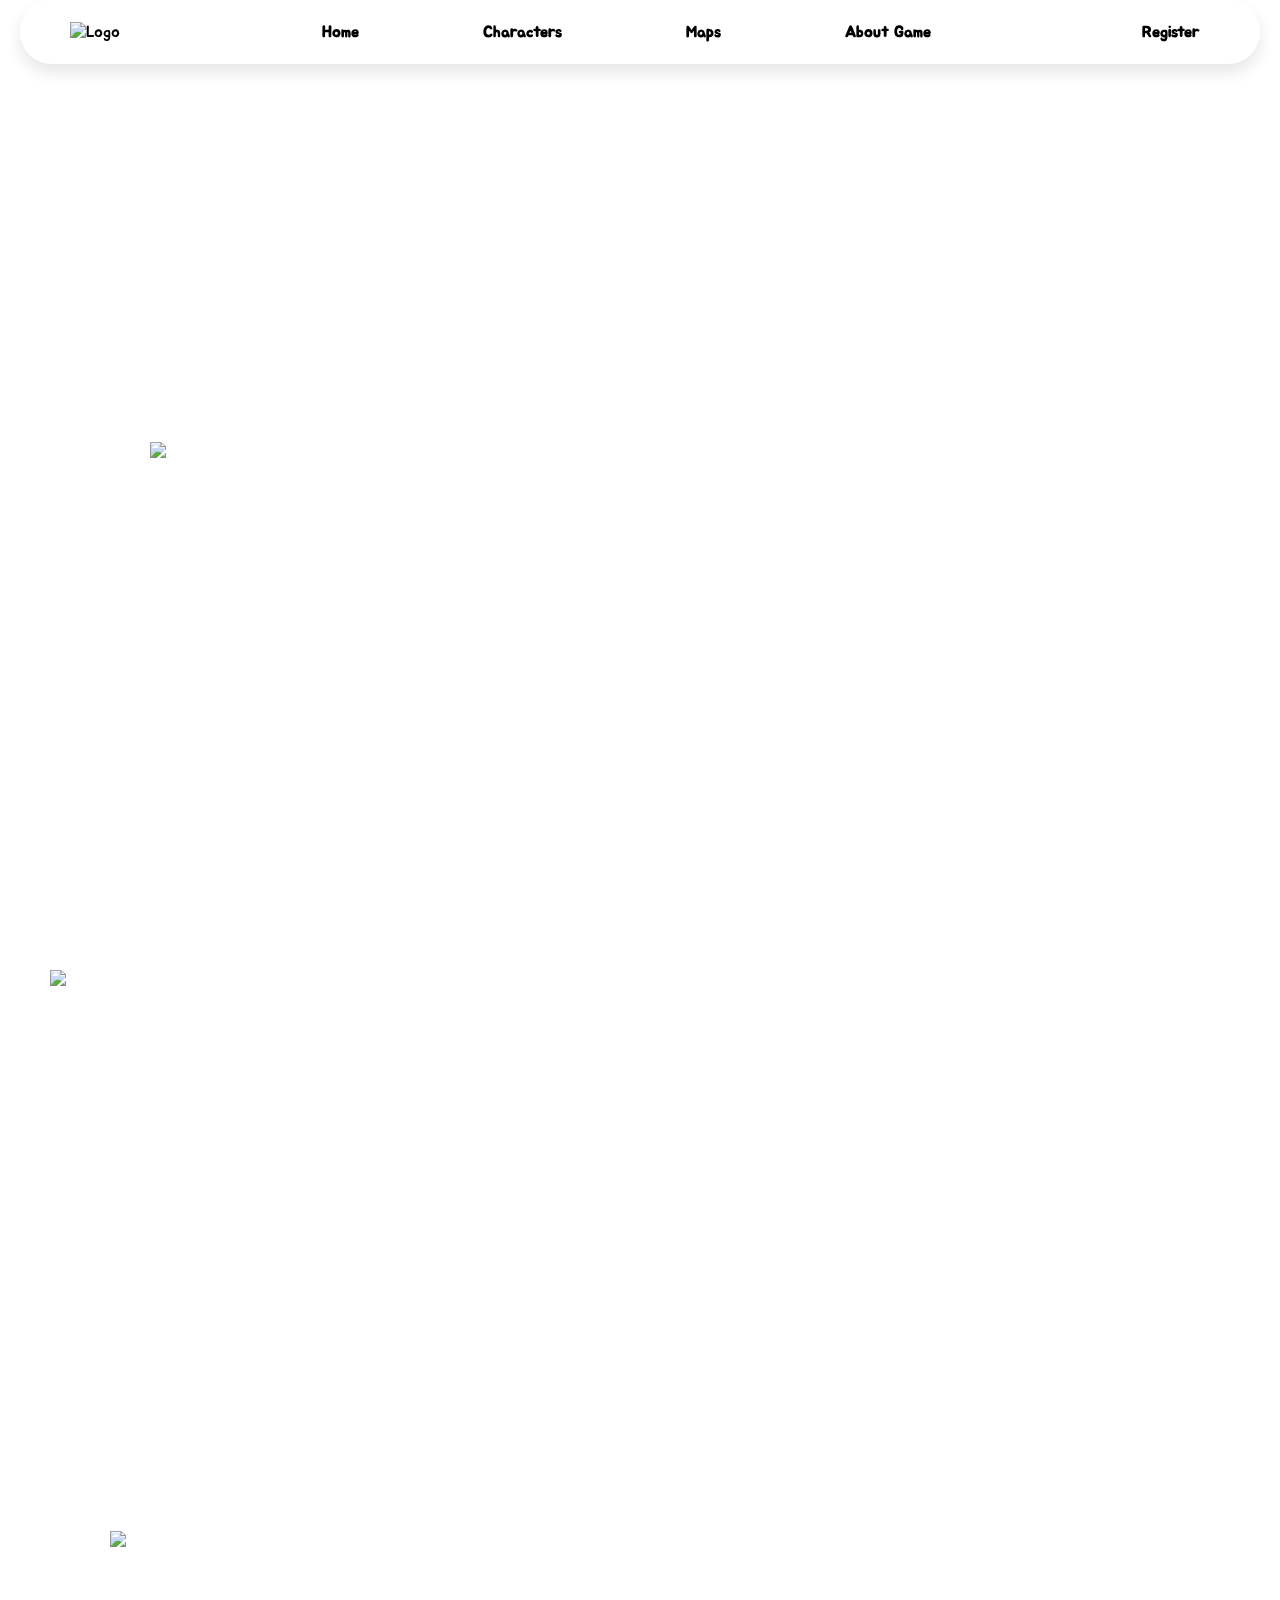
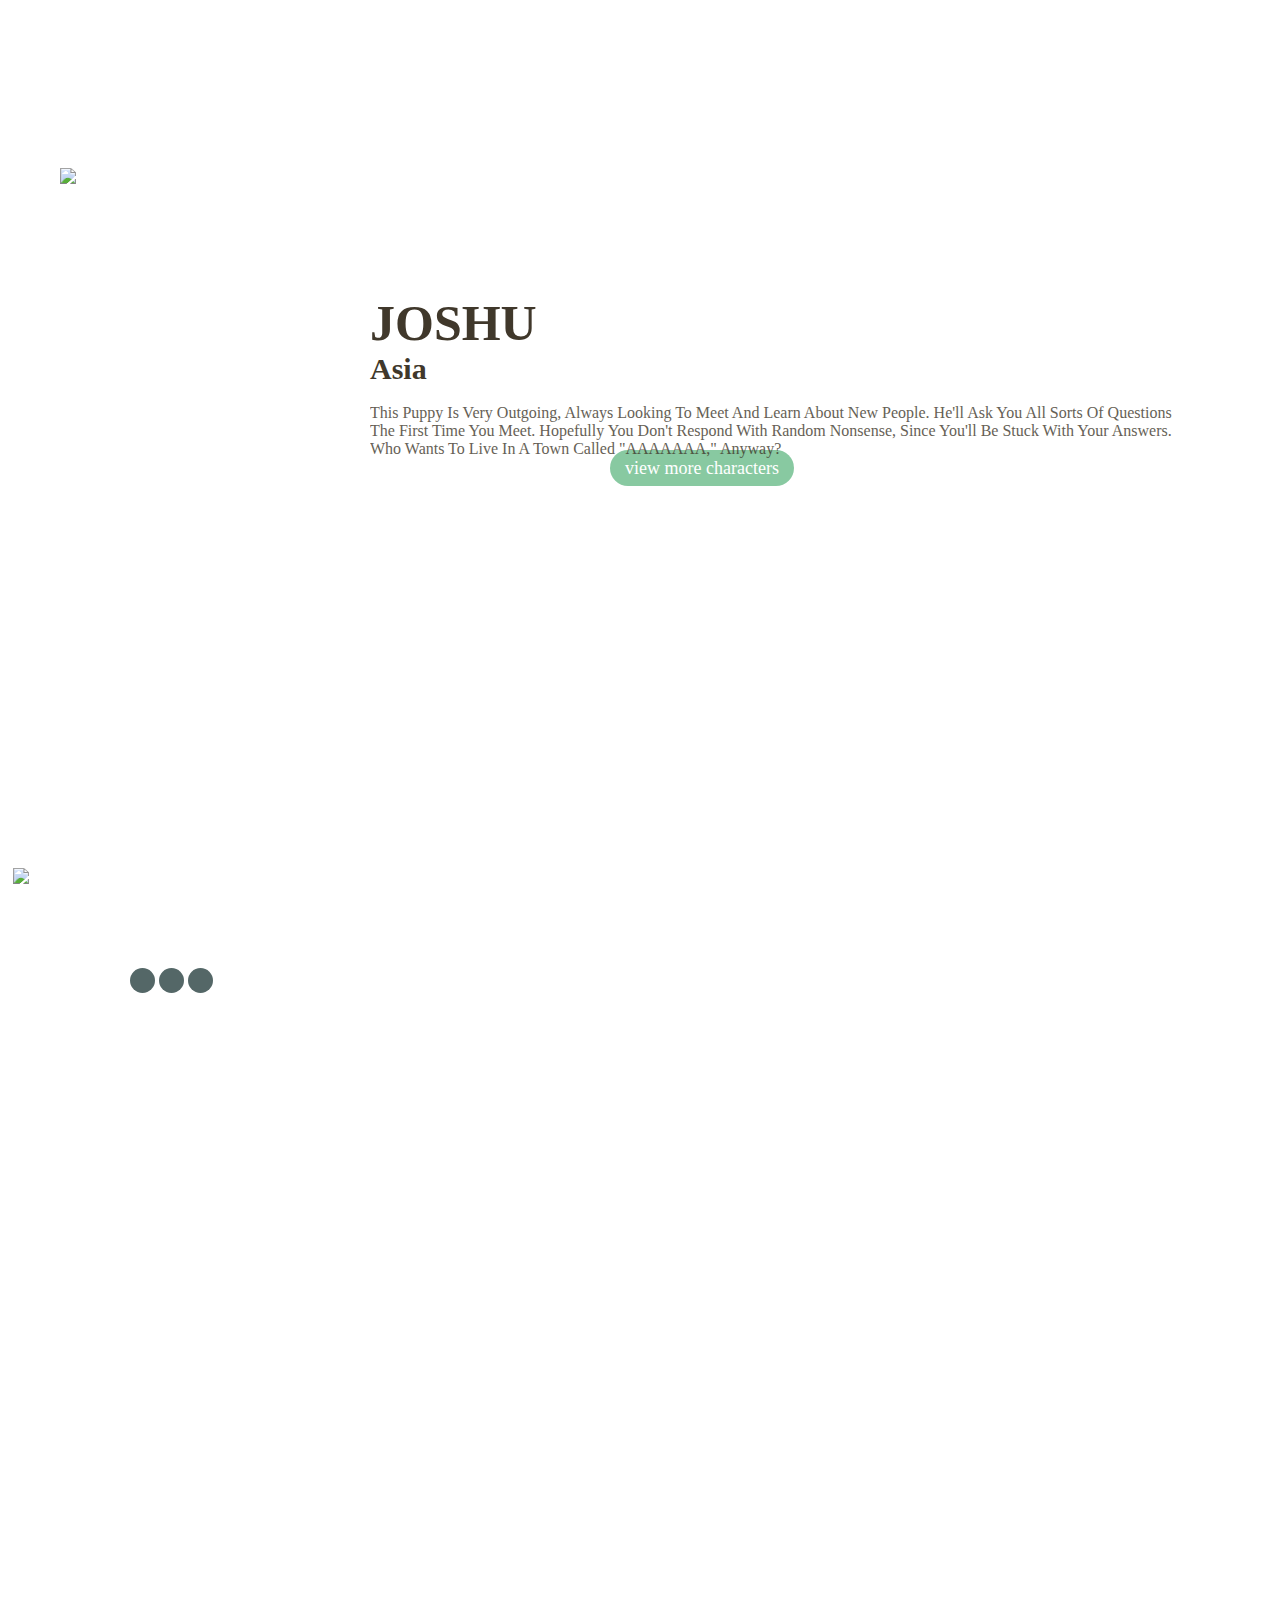
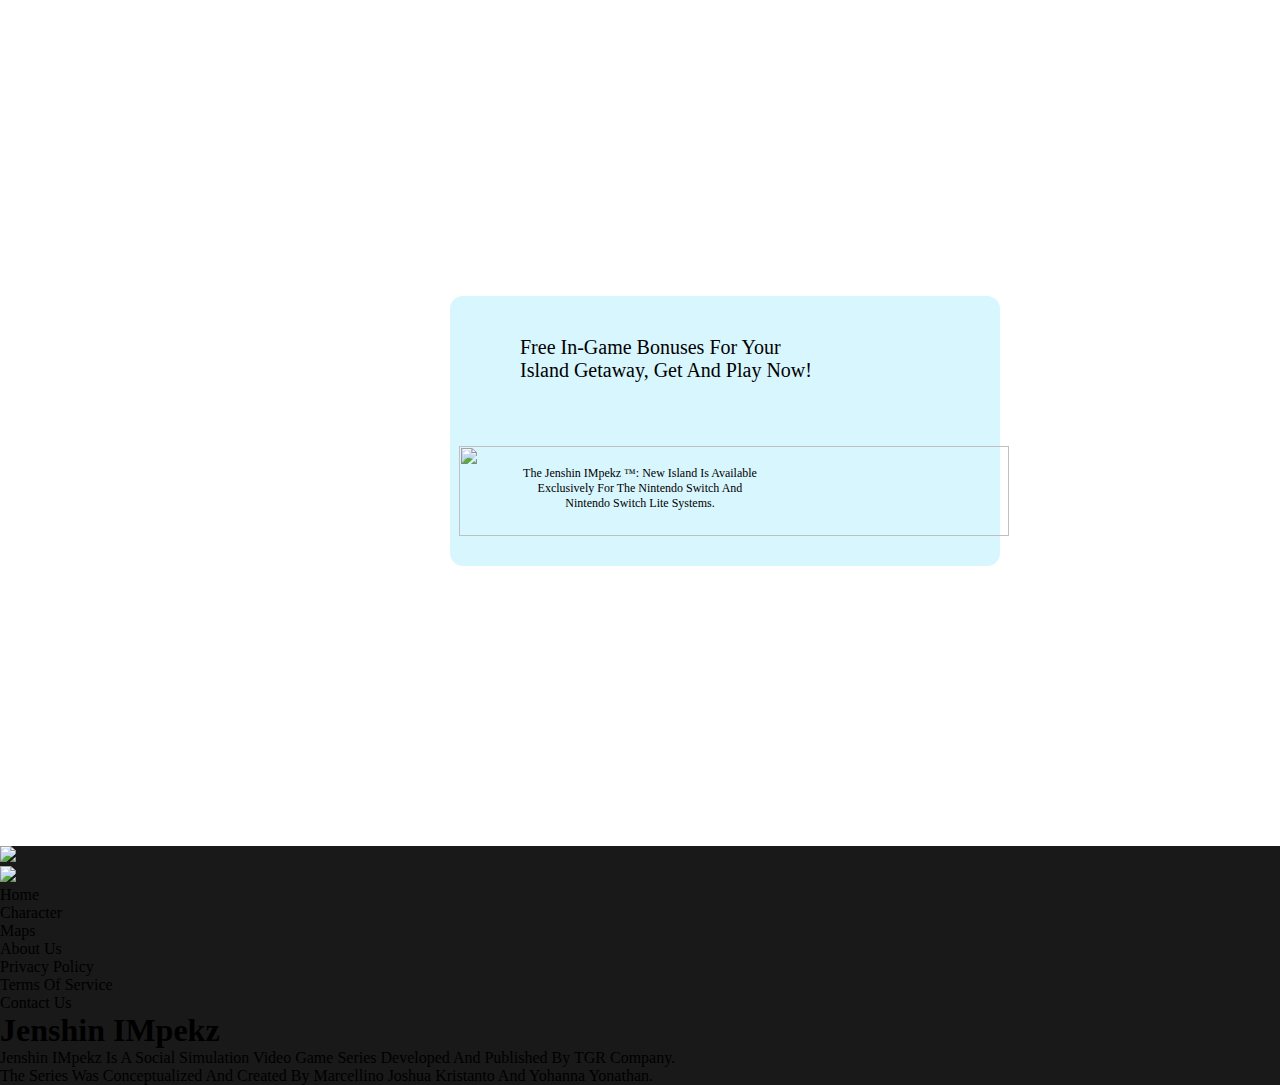
==== Home/index.html @ 4a677dc9 "update-8" ====
<!DOCTYPE html>
<html lang="en">
<head>
    <meta charset="UTF-8">
    <meta http-equiv="X-UA-Compatible" content="IE=edge">
    <!-- <link href="//db.onlinewebfonts.com/c/d7e8a95865396cddca89b00080d2cba6?family=SoDo+Sans+SemiBold" rel="stylesheet" type="text/css"/> -->
    <!-- <link href="//db.onlinewebfonts.com/c/b0a3d74c91dbd95db951a7c8c8ad6089?family=BM+JUA" rel="stylesheet" type="text/css"/> -->
    <link rel="preconnect" href="https://fonts.googleapis.com">
    <link rel="preconnect" href="https://fonts.gstatic.com" crossorigin>
    <link href="https://fonts.googleapis.com/css2?family=Jua&family=Lexend+Deca:wght@800&display=swap" rel="stylesheet">
    <link type="text/css" rel="stylesheet" href="style.css">
    <link type="text/css" rel="stylesheet" href="../Tempalte.css"> 
    <link rel="stylesheet" href="../templateNavbar.css">

    <meta name="viewport" content="width=device-width, initial-scale=1.0">
    <title>Jenshin IMpekz - Home</title>
</head>
<link rel="icon" href="../assets/Logo.png">
<body>
    
    <!-- NavBar -->
    <nav id="hed">

        <input type="checkbox" id="nav-toggle">
        <div class="logo">
            <img src="../assets/News/logo.png" alt="logo">
        </div>
    
        <ul class="link">
            <li><a href="../Home/index.html">Home</a></li>
            <li> <a href="../Character/charachter.html">Characters</a></li>
            <li><a href="../Maps/maps.html">Maps</a></li>
            <li><a href="../About/about.html">About Game</a></li>
            
        </ul>
    
        <label for="nav-toggle" class="icon-burger">
            <div class="line"></div>
            <div class="line"></div>
            <div class="line"></div>
        </label>
    
        <div id="button">
            <a href="../Regist/sign.html">Register</a>
        </div>
    </nav>


    <section id="BodyPage">
        <div class="jumbotron" id="jumbotron1">
            <img src="../assets/welcome.png">
    
            <!-- <img src="home2.gif"> -->
            <!-- <h1>Welcome To</h1> -->
            <!-- <img src="Logo.png"> -->
        </div>
            
    </section>
    
        <!-- News -->
   
    <section class="containerNews">
            <div class="newsMain" id="newsMain1">
                <div id="title">

                    <!-- SEMENTARA, buat cek NEWS PAGE -->
                    <a href="../News/news.html"><img src="../assets/newsHead.png"></a>
                    
                </div>
                <div class="slideFrame"> 
                    <div class="slideImages">   
                        <div class="img1">
                            <img src="../assets/NewsSlide.png">
                        </div>
                        <div class="img1">
                            <img src="../assets/NewsSlide.png">
                        </div>
                        <div class="img1">
                            <img src="../assets/NewsSlide.png">
                        </div>
                    </div>
                </div>
                <div class="aset">
                    <img src="../assets/dino.png">
                </div>
            </div>
    </section>
        
        <!-- New Character -->

    <section class="containerChar">
        <div class="character">
            <div class="char" id="char1">
                <div class="headChar">
                    <img src="../assets/charHead.png">
                </div>
            </div>
            <div class="wraperChar">
                <div class="newChar">
                    <img src="../assets/circleNewChar.png" alt="" id="circle">
                </div>
                <div class="leftWrite">
                    <h1 id="nameChar">Joshu</h1>
                    <h2 id="regionChar">Asia</h2>
                    <img src="../assets/borders.png" alt="" id="borderChar">
                    <p id="desc">This puppy is very outgoing, always looking to meet and learn about new people. He'll ask you all sorts of questions the first time you meet.
                        Hopefully you don't respond with random nonsense, since you'll be stuck with your answers. Who wants to live in a town called "AAAAAAA," anyway?</p>
                </div>
            </div>
            <div class="toCharacter">
                <a href="../Character/charachter.html">view more Characters</a>
            </div>
        </div>
    </section>

    <!-- Maps -->
    <section class="containerMaps">
        <div class="maps">
            <div class="background">
                <div id="mapsHead">
                    <img src="../assets/mapsHead.png">
                </div>
            </div>

            <div class="wrap">
                <div class="mapsPisah">
                    <div class="slideImage">
                        <span id="slide-1"></span>
                        <span id="slide-2"></span>
                        <span id="slide-3"></span>
    
                        <div class="slide">
                            <img src="../assets/MapsAsia.png" alt="" class="imgAsia">
                            <img src="../assets/MapsErop.png" alt="" class="imgEropa">
                            <img src="../assets/MapsAfrika.png" alt="" class="imgAfrika">
                        </div>
                    </div>
                    <div class="navigation">
                        <a href="#slide-1">1</a>
                        <a href="#slide-2">2</a>
                        <a href="#slide-3">3</a>
                    </div>
                </div>
            </div>
        </div>
    </section>

    <!-- Buy Now -->
    <section class="buyNow">
        <div class="wrapper-buy">
            <div id="background">
                <div class="gambar">
                    <img src="../assets/Home/buyCover.png" alt="">
                </div>
                <div class="belakang">
                    <h1>Free in-game bonuses for your island getaway, get and play now!</h1>
                    <img src="../assets/Logo.png" alt="">
                </div>
                <div class="wrapBawah">
                    <div class="bawah">
                        <img src="../assets/Home/buyBack.png" alt="">
                    </div>
                    <div class="bawahIsi">
                        <h1>The Jenshin IMpekz ™: New Island is available exclusively for the Nintendo Switch and Nintendo Switch Lite systems.</h1>
                        <img src="../assets/Home/buyHp2.png" alt="" id="hp2">
                        <img src="../assets/Home/buyHp1.png" alt="" id="hp1">
                    </div>
                </div>
            </div>
        </div>
    </section>

    <!-- Footer -->
    <footer>
        <div id="containerFooter" style="background-color: rgb(25, 25, 25);">
            <div id="footer">
                <div id="footLeft">
                    <div id="footLeftLogo">
                        <img src="../assets/Logo.png">
                    </div>
                    <a href="https://linktr.ee/tgrcompany"><img src="../assets/sosmed.png"></a>
                </div>
                <div id="footMid">
                    <div id="kiri">
                        <nav id="fot">
                            <ul>
                                <li><a href="../Home/index.html">Home</a></li>
                                <li><a href="../Character/charachter.html">Character</a></li>
                                <li><a href="../Maps/maps.html">Maps</a></li>
                                <li><a href="../About/about.html">About Us</a></li>
                            </ul>
                        </nav>
                    </div>
                    
                    <div id="kanan">
                        <p>privacy Policy</p>
                        <p>terms of Service</p>
                        <p>contact us</p>
                    </div>
                </div>
                <div id="footRight">
                    <h1>
                        Jenshin IMpekz
                    </h1>
                    <p>
                        Jenshin IMpekz is a social simulation video game series developed and published by TGR Company. 
 
                    </p>
                    <p>
                        The series was conceptualized and created by Marcellino Joshua Kristanto and Yohanna Yonathan.
                    </p>

                </div>
            </div>
        </div>
    </footer>

</body>
</html>
---- Home/style.css ----
body{
    overflow-x: hidden;
}

.jumbotron img{
    /* border-radius: 10px;x` */
    width: 400px;
    margin-left: 100px;
    /* height: 500px; */
    /* position: fixed; */
}

#jumbotron1{
    background-image: url("../assets/home.gif");
    background-size: cover;
    background-position: center;
    width: 100%;
    height: 100vh;
    display: flex;
    flex-direction: column;
    justify-content: center;
    /* align-items: center; */
    padding: 50px;
}


.border{
    margin-bottom: 0;
    margin-top: 0;
    padding: 0;
}

.border img{
    margin: 0;
}

/* NEWS BARU #############################*/

.containerNews {
    width: 100%;
    height: 750px;

    
    background-image: url("../assets/newsBack.png");
    background-size: cover;
    background-position: center;
    margin-bottom: -2px;
}


#title img{
    width: 200px;
    justify-content: center;
    margin-left: 50px;
    margin-top: 70px;
}

.aset{
    margin: 20px;
    padding: 5px 90px 10px 90px;
    position: absolute;
}

.aset img{
    width: 100px;
}

/* Slider dari isi News */

.slideFrame{
    height: 516px; 
    width: 845px;
    overflow: hidden;
    /* height: 800px; */
    /* width: 1200px; */
    margin-left: 70px;
    /* margin-top: 90px; */
    /* background-color: green; */
}

@-webkit-keyframes slide_animation{
    0%{left: 0px;}
    10%{left: 0px;}
    20%{left: 1500px;}
    30%{left: 1500px;}
    40%{left: 1500px;}
    50%{left: 1500px;}
    60%{left: 1500px;}
    70%{left: 1500px;}
    80%{left: 0px;}
    90%{left: 0px;}
    100%{left: 0px;}
}

.slideImages{
    margin-top: 1000px;
    width: 10900px;
    height: 400px;
    margin: 0 0 0 -2400px;
    position: relative;
    -webkit-animation-name: slide_animation;
    -webkit-animation-duration: 13s;
    -webkit-animation-iteration-count: infinite;
    -webkit-animation-direction: alternate;
    -webkit-animation-play-state: running;
    /* background-color: grey; */
}

.img1{
    height: 400px;
    width: 1000px;
    position: relative;
    float: left;
    /* background-color: red; */
}
 
.img1 img{
    width: 630px;
}


/* #######################################3 */
/* New Character */
.containerChar{
    width: 100%;
    height: 750px;
    background-image: url("../assets/backNewChar.png");
}

.headChar{
    display: flex;
    justify-content: start;
    align-items: center;
}

.headChar img{
    box-sizing: border-box;
    margin: 50px;
    margin-top: 100px;
    padding: 20px 10px 20px 10px;
    width: 350px;
}

.wraperChar{
    display: flex;
    justify-content: space-around;
}

.wraperChar #borderChar{
    width: 300px;
}
 
.newChar{
    width: auto;
    margin: 50px;
}

.newChar #circle{
    margin-left: 120px;
    width: 250px;
    background: url("../assets/Home/newCharGam.png"), #F6CB5C;
    background-position: center;
    border-radius: 100%;
    background-size: 70%;

    transition: 1s;
}


.newChar #circle:hover{
    margin-left: 120px;
    width: 250px;
    /* background-image: url("assets/newCharAf.png"); */
    background: url("../assets/Home/newCharGam.png"), #F6CB5C;
    background-position: center;
    background-size: 80%;
    /* transition: 0.6s; */
}

.leftWrite{
    margin-top: 40px;
    margin-left: 150px;
    margin-right: 90px;
}

/* #desc{ 
    width: 600px;
} */

.wraperChar #nameChar{
    margin-top: 0px;
    text-transform: uppercase;
    color: #40382B;
    font-size: 50px;
    margin-bottom: 0px;
}

.wraperChar #regionChar{
    margin-top: 0px;
    font-size: 30px;
    color: #40382B;
    margin-bottom: 0px;

}

.wraperChar #desc{
    color: #40382B;
    opacity: 80%;
}

.toCharacter a{
    text-transform: lowercase;
    color: #fff;
    background-color: #88C9A1;
    margin-left: 610px;
    font-size: 18px;
    font-weight: 300;
    padding: 8px 15px;
    border-radius: 100px;
}

.toCharacter a:hover{
    border: 4px solid #463D2C;
}

.toCharacter #btn{
    cursor: pointer;
    margin-left: 500px;
    background-color: transparent;
    outline: none;
    border: none;
    /* visibility: hidden; */
}   

.toCharacter #btn:hover{
    background-image: url("../assets/moreCharacterHov.png");
}

.toCharacter #btn img{
    width: 200px;
}

/* end card 2 ************************************************************************ */

/* #######################################3 */

/* Maps */
.containerMaps{
    width: 100%;
    height: 750px;

    
    background-image: url("../assets/bgMaps.png");
    background-size: cover;
    background-position: center;
    margin-bottom: -2px;
}

#mapsHead{
    display: flex;
    justify-content: center;
    align-items: start;
}

#mapsHead img{
    margin-top: 50px;
    padding: 20px 0px 20px 0px;
    width: 98vw;
    /* display: flex; */
    /* justify-content: center;
    align-items: start; */
}

.slide img{
    width: 700px;
}

.slide{
    display: flex;
}

.wrap {
    width: 700px;
    margin: auto;
    margin-top: 50px;
    margin-left: 130px;
    overflow: hidden;
    /* transition: 1s; */
    /* display: inline-block; */
    /* display: flex;
    justify-content: space-between; */
}

#slide-1:target ~ .slide{
    margin-left: 0px;
}

#slide-2:target ~ .slide{
    margin-left: -100%;
}

#slide-3:target ~ .slide{
    margin-left: -200%;
}


.navigation a{
    display: inline-block;
    height: 25px;
    width: 25px;
    background-color: rgb(84, 103, 103);
    font-size: 0px;
    border-radius: 50px;
}


/* #######################################3 */


/* BuyNow */
.wrapper-buy{
    width: 100%;
    height: 100vh;
    background-image: url("../assets/buyNowback.png");
    z-index: -1;
    background-position: center;
    background-size: cover;

    display: flex;
    justify-content: center;
    align-items: center;
}

.wrapper-buy #background {
    
}

.wrapper-buy #background .gambar{
   
}

.wrapper-buy #background .gambar img{
    position: absolute;
    margin-top: -150px;
    margin-left: -390px;
    z-index: 2;
     width: 260px;
}

.wrapper-buy #background .belakang{
    position: absolute;
    margin-top: -100px;
    left: 450px;
    border-radius: 13px;
    width: 550px;
    height: 30vh;
    background-color: #D8F6FD;
    display: flex;
}

.wrapper-buy #background .belakang h1{
    z-index: 1;
    width: 300px;
    margin-top: 40px;
    margin-left: 70px;
    font-size: 20px;
    font-weight: lighter;
}

.wrapper-buy #background .belakang img{
    position: absolute;
    z-index: 0;
    opacity: 20%;
    width: 200px;
    right: 0;
    margin-top: 20px;
}

.wrapper-buy #background .wrapBawah{
}

.wrapper-buy #background .bawah img{
    position: absolute;
    width: 550px;
    height: 90px;
    margin-top: 50px;
    margin-left: -181px;
}

.wrapper-buy #background .bawahIsi h1{
    width: 240px;
    margin-top: 70px;
    margin-left: -120px;
    font-weight: lighter;
    font-size: 12px;
    text-align: center;
    position: absolute;
}

.wrapper-buy #background .bawahIsi #hp1{
    position: absolute;
    margin-top: 60px;
    right: 330px;
    width: 200px;
}

.wrapper-buy #background .bawahIsi #hp2{
    position: absolute;
    margin-top: 60px;
    right: 270px;
    width: 130px;
}

@media only screen and (max-width: 1040px){
    #jumbotron1{
        width: calc(100% + 0vw);
        height: calc(100% + 40vh);
    }

    #jumbotron1 img{
        margin-left: 90px;
        margin-top: 250px;
        margin-bottom: 150px;
        width: 20px;
        width: 350px !important;
        /* background-color: red; */
    }

    /* News */
    .containerNews{
        height: 50vh;
    }
    #title img{
        width: 200px;
        justify-content: center;
        margin-left: 90px;
        margin-top: 70px;
    }
    .aset{
        margin-top: -155px;
        margin-left: -30px;
        /* padding: 5px 90px 10px 90px; */
        position: absolute;
    }
    
    .aset img{
        width: 100px;
    }

    /* New Character */
    .wraperChar{
        margin-top: -20px;
    }
    .newChar{
        width: 600px;
        margin: 50px;
    }
    
    .newChar #circle{
        margin-left: 120px;
        width: 250px;
        background: url("../assets/Home/newCharGam.png"), #F6CB5C;
        background-position: center;
        border-radius: 100%;
        background-size: 70%;
    
        transition: 1s;
    }
    
    
    .newChar #circle:hover{
        margin-left: 120px;
        width: 250px;
        /* background-image: url("assets/newCharAf.png"); */
        background: url("../assets/Home/newCharGam.png"), #F6CB5C;
        background-position: center;
        background-size: 80%;
        /* transition: 0.6s; */
    }
    .wraperChar #borderChar{
        width: 380px;
    }
    .leftWrite{
        margin-top: 40px;
        margin-left: 50px;
        margin-right: 160px;
    }
    .toCharacter a{
        margin-left: 500px !important;
    }
    .toCharacter a:hover{
        border: 4px solid #463D2C;
    }
}



@media only screen and (max-width: 391px){
    #jumbotron1{
        width: calc(100% + 0vw);
        height: 70vh;
    }

    #jumbotron1 img{
        margin-left: 10px;
        margin-top: 250px;
        margin-bottom: 150px;
        width: 200px !important;
    }
    .slideImages .img1 img{
        width: 300px;
    }
    #title img{
        width: 150px;
        justify-content: center;
        margin-left: 50px;
        margin-top: 50px;
        margin-bottom: 20px;
    }
    .aset img{
        width: 0;
    }

    /* New Character */
    .headChar img{
        box-sizing: border-box;
        /* margin: 50px; */
        margin-left: 20px;
        margin-top: 50px;
        /* padding: 20px 10px 20px 10px; */
        width: 220px;
    }

    .wraperChar{
        display: block;
        /* justify-content: space-around; */
    }

    .newChar{
        margin-left: -30px;
        margin-top: -30px;
        width: auto;
        /* margin: 50px; */
    }
    
    .newChar #circle{
        margin-top: 0;
        margin-left: 120px;
        width: 200px;
        background: url("../assets/Home/newCharGam.png"), #F6CB5C;
        background-position: center;
        border-radius: 100%;
        background-size: 70%;
    
        transition: 1s;
    }
    
    
    .newChar #circle:hover{
        margin-left: 120px;
        width: 200px;
        /* background-image: url("assets/newCharAf.png"); */
        background: url("../assets/Home/newCharGam.png"), #F6CB5C;
        background-position: center;
        background-size: 80%;
        /* transition: 0.6s; */
    }

    .leftWrite{
        margin-top: 40px;
        margin-left: 50px;
        margin-right: 40px;
    }
    .leftWrite h1{
        font-size: 15px;
    }
    .leftWrite p{
        font-size: 13px;
    }
    .toCharacter{
        display: block;
        width: 800px;
        margin-top: 40px;
        margin-left: -400px;
    }
    .wraperChar #borderChar{
        width: 300px;
    }
    .toCharacter :hover{ 
        border: 4px solid #463D2C;
    }
    .toCharacter a:hover{
    }
}

/* @media only screen and (max-width: 820px){
    #jumbotron1{
        width: calc(100% + 0vw);
        height: 100%;
    }

    #jumbotron1 img{
        margin-left: 60px;
        margin-top: 200px;
        margin-bottom: 100px;
        width: 300px !important;
    }
} */
---- templateNavbar.css ----
*{
    margin: 0;
    padding: 0;
    box-sizing: border-box;
    outline: none; border: none;
    text-decoration: none;
    text-transform: capitalize;
    transition: .2s linear;
    color: black;
}

/* body{
    padding: 0;
    margin: 100px;
    background: url(../assets/News/bgNews.png);
    background-size: auto;
    background-attachment: fixed;
    background-position: center;
} */

#hed{
    font-family: 'Jua';
    position: fixed;
    top: 0;
    left: 20px;
    right: 20px;
    z-index: 1000;
    display: flex;
    align-items: center;
    justify-content: space-between;
    padding: 22px 50px;
    box-shadow: 0 .5rem 1rem rgba(0,0,0,.1);
    background-color: rgba(255,255,255, 50%);
    border-radius: 100px;
}

#hed .logo{
    display: flex;
    align-items: center;
}

#hed .link{
    display: flex;
}

#hed .link li{
    list-style: none;
}

#hed .link li a{
    text-decoration: none;
    font-weight: 600;
    padding: 5px 10px;
    margin: 0px 52px;
    border-radius: 10px;
    transition: all .50s ease;
}

#hed .link a:hover{
    background: #F1E26F;
    border-radius: 10px;
}

#hed .button{
    display: flex;
    align-items: center;
}

#hed #button a{
    text-align: center;
    font-weight: 600;
    padding: 5px 10px;
}

#hed .button a:hover{
    background: #F1E26F;
    border-radius: 10px;
}

#nav-toggle{
    position: absolute;
    top: -100px;
}

#hed .icon-burger{
    /* width: 20%; */
    display: none;
    position: absolute;
    right: 5%;
    margin-right: 80px;
}

#hed .icon-burger .line{
    width: 30px;
    height: 5px;
    background-color: #000;
    margin: 5px;
    border-radius: 3px;
}

@media only screen and (max-width: 377px) {
    #hed .logo{
        float: none;
        width: auto;
        justify-content: center;
    }
    
    #hed .link{
        float: none;
        position: fixed;
        z-index: 9;
        left: 0;
        right: 0;
        top: 100px;
        bottom: 100%;
        width: auto;
        height: auto;
        flex-direction: column;
        justify-content: space-evenly;
        overflow: hidden;
        transition: all 0.5s ease-in-out;
        background-color: rgba(255, 255, 255);
    }

    #hed .link a{
        font-size: 20px;
    }

    #hed :checked~ .link{
        bottom: 0;
    }

    #hed .button a:hover{
        background: #F1E26F;
        border-radius: 10px;
    }

    #hed .icon-burger{
        display: block;
        align-items: center;
        cursor: pointer;
        margin-right: 100px;
    }

    /* animasi burger */
    #hed :checked~ .icon-burger .line:nth-child(1){
        transform: translateY(10px) rotate(225deg);
    }
    
    #hed :checked~ .icon-burger .line:nth-child(3){
        transform: translateY(-10px) rotate(-225deg);
    }
    #hed :checked~ .icon-burger .line:nth-child(2){
        opacity: 0;
    }
    
}

@media only screen and (max-width: 768px) {
    #hed {
        border-radius: 0;
        width: 100%;
        left: 0;
        right: 0;
    }

    #hed .logo{
        float: none;
        width: auto;
        justify-content: center;
    }
    
    #hed .link{
        float: none;
        position: fixed;
        z-index: 9;
        left: 0;
        right: 0;
        top: 100px;
        bottom: 100%;
        width: auto;
        height: auto;
        flex-direction: column;
        justify-content: space-evenly;
        overflow: hidden;
        transition: all 0.5s ease-in-out;
        background-color: rgba(255, 255, 255);
    }

    #hed .link a{
        font-size: 20px;
    }

    #hed :checked~ .link{
        bottom: 0;
    }

    #hed .button a:hover{
        background: #F1E26F;
        border-radius: 10px;
    }

    #hed .icon-burger{
        display: block;
        align-items: center;
        cursor: pointer;
        margin-right: 100px;
    }

    /* animasi burger */
    #hed :checked~ .icon-burger .line:nth-child(1){
        transform: translateY(10px) rotate(225deg);
    }
    
    #hed :checked~ .icon-burger .line:nth-child(3){
        transform: translateY(-10px) rotate(-225deg);
    }
    #hed :checked~ .icon-burger .line:nth-child(2){
        opacity: 0;
    }
    
}


















/* nav~toggle{
    position: absolute;
    top: -100px;
}

nav .icon-burger{
    position: absolute;
    right: 5%;
    top: 50%;
    transform: translateY(-50%);
}

nav .icon-burger .line{
    width: 30px;
    height: 5px;
    background-color: #fff;
    margin: 5px;
    border-radius: 3px;
}




/* responsive */
/* @media screen and (max-width: 768px) {
    nav.logo{
        float: none;
        width: auto;
        justify-content: center;
    }

    nav .links{
        float: none;
        position: fixed;
        z-index: 9;
        width: auto;
        flex-direction: column;
    }

    nav .icon-burger{
        display: block;
    }

    nav :checked ~ .links{
        bottom: 0;
    }

    nav:checked .icon-burger .line:nth-child(1){
        transform: translateY(10px) rotate(225deg);
        
    }
} */
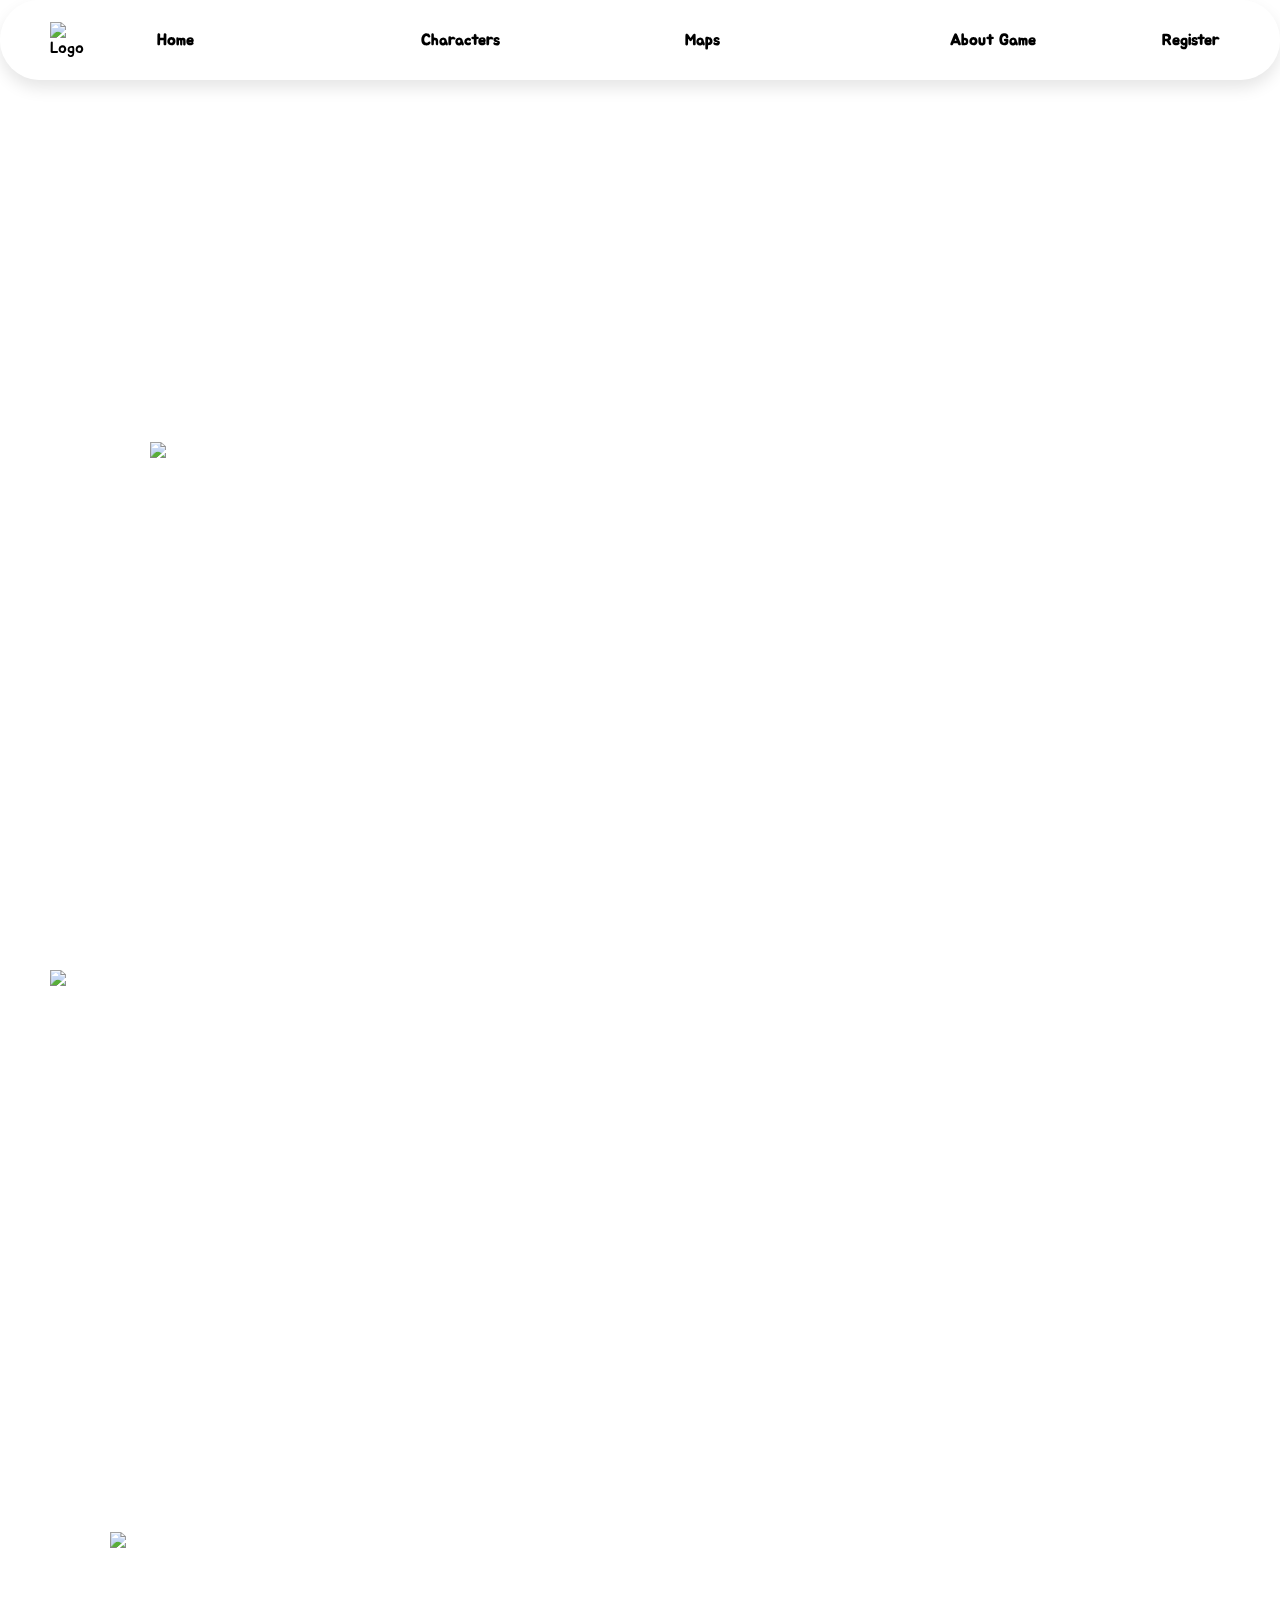
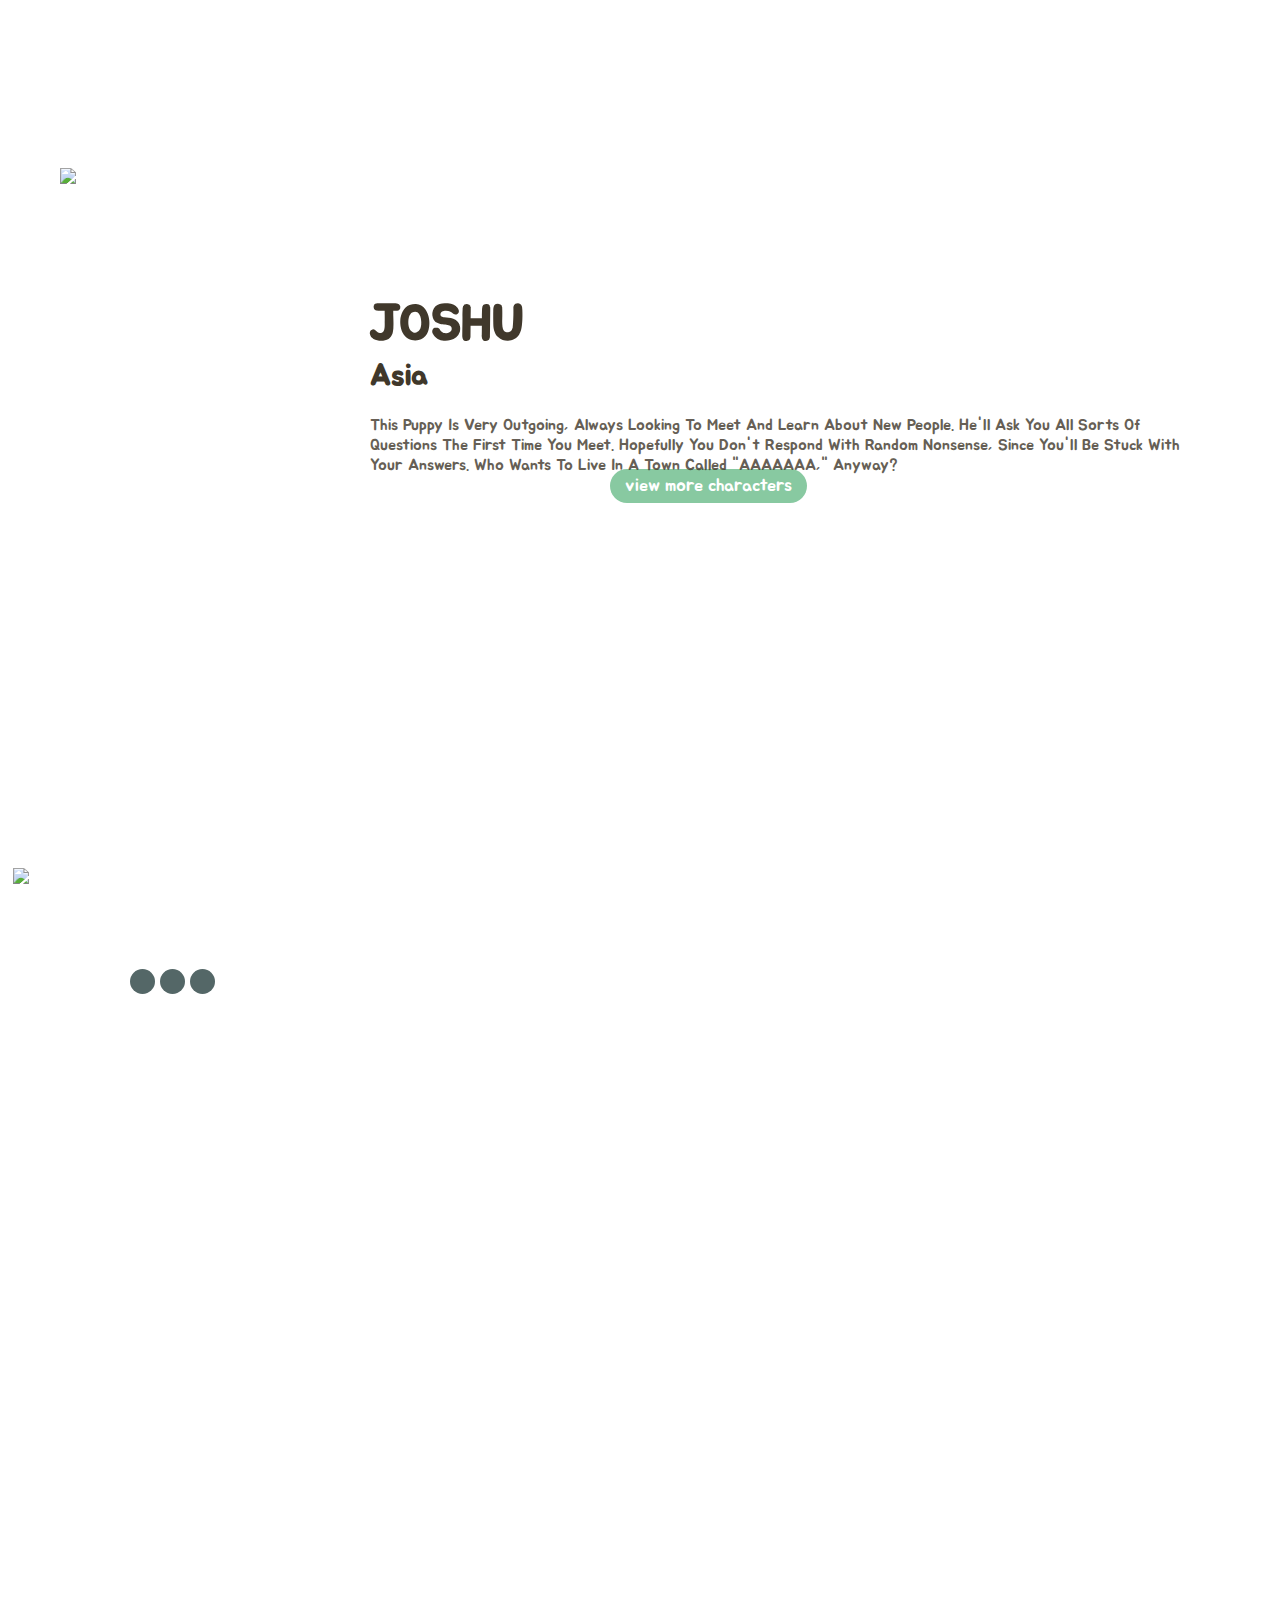
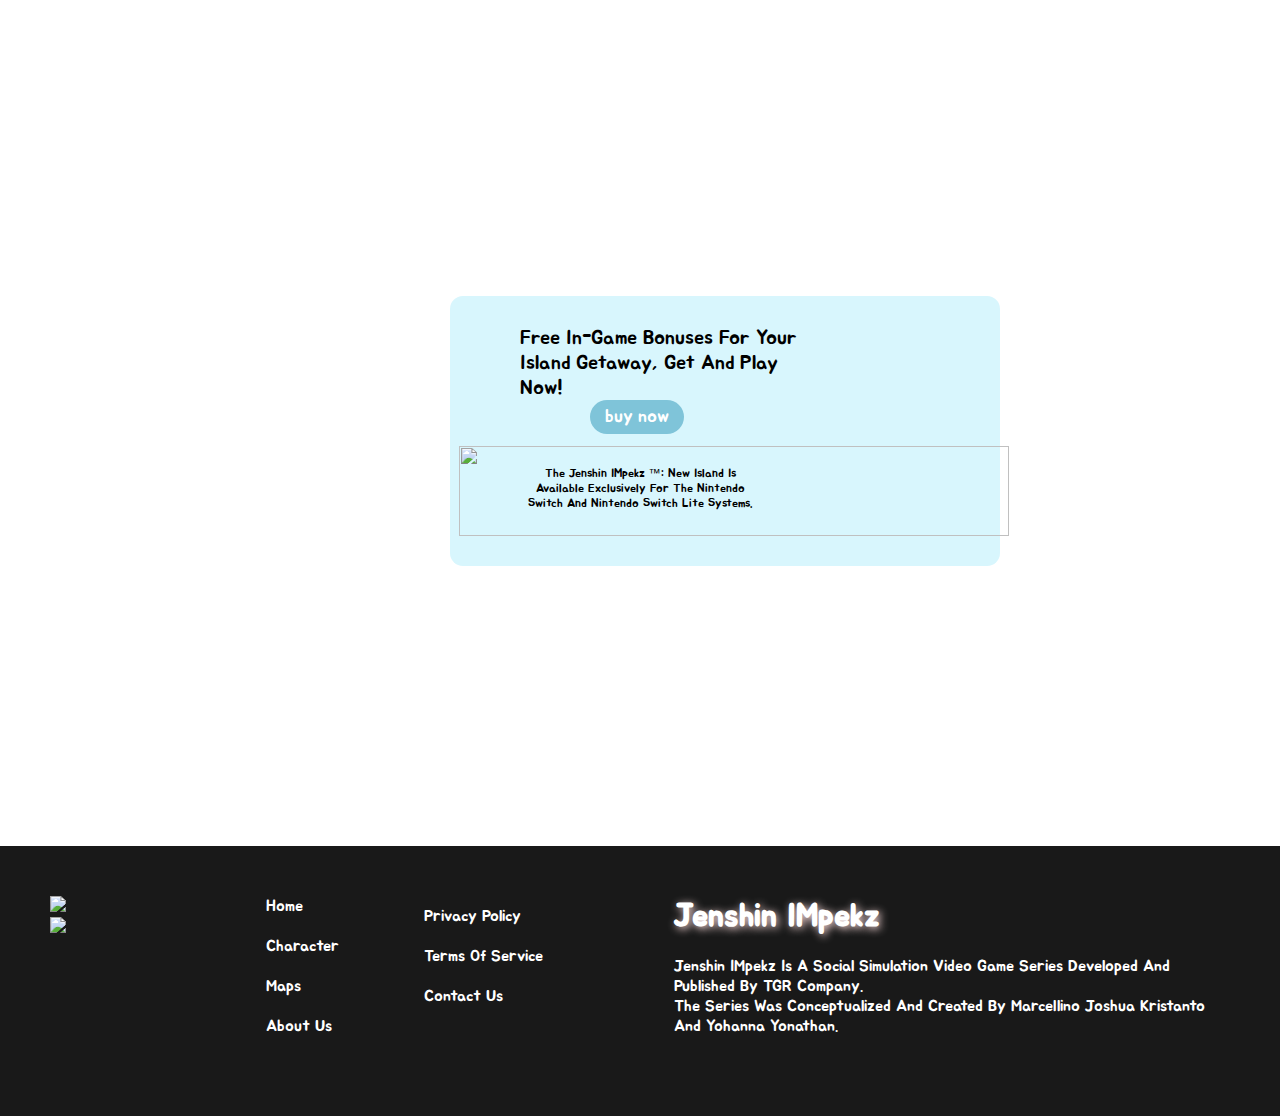
==== commit 69eea544: "update-13" ====
--- a/Home/index.html
+++ b/Home/index.html
@@ -20,7 +20,6 @@
     
     <!-- NavBar -->
     <nav id="hed">
-
         <input type="checkbox" id="nav-toggle">
         <div class="logo">
             <img src="../assets/News/logo.png" alt="logo">
@@ -155,6 +154,9 @@
                 <div class="belakang">
                     <h1>Free in-game bonuses for your island getaway, get and play now!</h1>
                     <img src="../assets/Logo.png" alt="">
+                    <div class="buyButton">
+                        <a href="../Character/charachter.html">Buy Now</a>
+                    </div>
                 </div>
                 <div class="wrapBawah">
                     <div class="bawah">
@@ -164,6 +166,7 @@
                         <h1>The Jenshin IMpekz ™: New Island is available exclusively for the Nintendo Switch and Nintendo Switch Lite systems.</h1>
                         <img src="../assets/Home/buyHp2.png" alt="" id="hp2">
                         <img src="../assets/Home/buyHp1.png" alt="" id="hp1">
+                        
                     </div>
                 </div>
             </div>
@@ -172,7 +175,7 @@
 
     <!-- Footer -->
     <footer>
-        <div id="containerFooter" style="background-color: rgb(25, 25, 25);">
+        <div id="containerFooter">
             <div id="footer">
                 <div id="footLeft">
                     <div id="footLeftLogo">
--- a/Home/style.css
+++ b/Home/style.css
@@ -232,13 +232,7 @@
     /* visibility: hidden; */
 }   
 
-.toCharacter #btn:hover{
-    background-image: url("../assets/moreCharacterHov.png");
-}
-
-.toCharacter #btn img{
-    width: 200px;
-}
+
 
 /* end card 2 ************************************************************************ */
 
@@ -331,14 +325,6 @@
     align-items: center;
 }
 
-.wrapper-buy #background {
-    
-}
-
-.wrapper-buy #background .gambar{
-   
-}
-
 .wrapper-buy #background .gambar img{
     position: absolute;
     margin-top: -150px;
@@ -361,7 +347,7 @@
 .wrapper-buy #background .belakang h1{
     z-index: 1;
     width: 300px;
-    margin-top: 40px;
+    margin-top: 30px;
     margin-left: 70px;
     font-size: 20px;
     font-weight: lighter;
@@ -374,9 +360,6 @@
     width: 200px;
     right: 0;
     margin-top: 20px;
-}
-
-.wrapper-buy #background .wrapBawah{
 }
 
 .wrapper-buy #background .bawah img{
@@ -411,6 +394,35 @@
     width: 130px;
 }
 
+.buyButton{
+    position: absolute;
+    margin-top: 110px;
+}
+
+.buyButton a{
+    text-transform: lowercase;
+    color: #fff;
+    background-color: #7FC4D9;
+    margin-left: 140px;
+    font-size: 18px;
+    font-weight: 300;
+    padding: 8px 15px;
+    border-radius: 100px;
+}
+
+.buyButton a:hover{
+    border: 4px solid #463D2C;
+}
+
+.buyButton #btn{
+    cursor: pointer;
+    margin-left: 500px;
+    background-color: transparent;
+    outline: none;
+    border: none;
+    /* visibility: hidden; */
+}   
+
 @media only screen and (max-width: 1040px){
     #jumbotron1{
         width: calc(100% + 0vw);
@@ -421,7 +433,6 @@
         margin-left: 90px;
         margin-top: 250px;
         margin-bottom: 150px;
-        width: 20px;
         width: 350px !important;
         /* background-color: red; */
     }
@@ -432,7 +443,6 @@
     }
     #title img{
         width: 200px;
-        justify-content: center;
         margin-left: 90px;
         margin-top: 70px;
     }
@@ -450,6 +460,7 @@
     /* New Character */
     .wraperChar{
         margin-top: -20px;
+        height: 50vh;
     }
     .newChar{
         width: 600px;
@@ -485,17 +496,47 @@
         margin-left: 50px;
         margin-right: 160px;
     }
+    .toCharacter{
+        margin-top: -250px;
+        position: absolute;
+    }
     .toCharacter a{
-        margin-left: 500px !important;
+        margin-left: 400px !important;
     }
     .toCharacter a:hover{
         border: 4px solid #463D2C;
     }
-}
-
-
-
-@media only screen and (max-width: 391px){
+
+    /* MAPS */
+    .containerMaps{
+        height: 50vh;
+    }
+    /* Buy Now */
+    .wrapper-buy{
+        height: 50vh;
+    }
+    .wrapper-buy #background .belakang{
+        left: 331px;
+        height: 17vh;
+    }
+    .wrapper-buy #background .bawahIsi #hp1{
+        position: absolute;
+        margin-top: 60px;
+        right: 220px;
+        width: 200px;
+    }
+    
+    .wrapper-buy #background .bawahIsi #hp2{
+        position: absolute;
+        margin-top: 60px;
+        right: 150px;
+        width: 130px;
+    }
+}
+
+
+
+@media only screen and (max-width: 415px){
     #jumbotron1{
         width: calc(100% + 0vw);
         height: 70vh;
@@ -507,6 +548,8 @@
         margin-bottom: 150px;
         width: 200px !important;
     }
+
+    /* News */
     .slideImages .img1 img{
         width: 300px;
     }
@@ -519,6 +562,10 @@
     }
     .aset img{
         width: 0;
+    }
+    .slideImages{
+        display: none;
+        height: 200px;
     }
 
     /* New Character */
@@ -580,8 +627,8 @@
     .toCharacter{
         display: block;
         width: 800px;
-        margin-top: 40px;
-        margin-left: -400px;
+        margin-top: 90px;
+        margin-left: -300px;
     }
     .wraperChar #borderChar{
         width: 300px;
@@ -590,6 +637,64 @@
         border: 4px solid #463D2C;
     }
     .toCharacter a:hover{
+    }
+
+    /* Maps */
+    .wrap{
+        display: none;
+    }
+
+    /* Buy Now */
+    .wrapper-buy #background .gambar img{
+        margin-left: 20px;
+        width: 150px;
+    }
+    .wrapper-buy #background .belakang{
+        left: 55px;
+        width: 300px;
+        height: 20vh;
+        margin-top: -145px;
+    }
+    .wrapper-buy #background .belakang img{
+        display: none;
+    }
+
+    .wrapper-buy #background .belakang h1{
+        width: 140px;
+        margin-left: 20px;
+        font-size: 15px;
+        text-align: center;
+    }
+    .wrapper-buy #background .bawah img{
+        position: absolute;
+        width: 300px;
+        height: 90px;
+        margin-top:10px;
+        margin-left: -140px;
+    }
+    
+    .wrapper-buy #background .bawahIsi h1{
+        width: 240px;
+        margin-top: 40px;
+        margin-left: -110px;
+        font-weight: lighter;
+        font-size: 12px;
+        text-align: center;
+        position: absolute;
+    }
+    
+    .wrapper-buy #background .bawahIsi #hp1{
+        display: none;
+    }
+    
+    .wrapper-buy #background .bawahIsi #hp2{
+        display: none;
+    }
+
+    .buyButton{
+        position: absolute;
+        margin-top: 280px;
+        margin-left: -50px;
     }
 }
 
--- a/Tempalte.css
+++ b/Tempalte.css
@@ -0,0 +1,133 @@
+*{
+    /* font-family: "SoDo Sans semiBold",Helvetica Neue,Helvetica,Arial,sans-serif; */
+    box-sizing: border-box;
+    font-family: 'Jua', sans-serif;
+    /* font-family: 'Lexend Deca', sans-serif; */
+}
+
+body{
+    margin: 0px;
+    
+}
+/* **************************************************** */
+
+/* ************************************************************************************** */
+
+/* FOOTER */
+#containerFooter{
+    margin: 0;
+    padding: 0;
+    width: 100%;
+    height: 100%;
+    color: white;
+    background-color: rgb(25, 25, 25);
+}
+
+#footer{
+    box-sizing: border-box;
+    width: 100%;
+    text-align: left;
+    font: 100;
+    padding: 50px 50px 60px 50px;
+    display: flex;
+    justify-content: space-between;
+}
+
+/* buat logo di sebelah kiri */
+#footLeft img{
+    width: 160px;
+}
+
+#footMid{
+    margin-left: 160px;
+    display: flex;
+    text-transform: capitalize;
+}
+
+
+
+#kiri{
+    margin-left: 40px;
+    margin-right: 70px;
+    text-align: left;
+}
+
+#kiri ul li{
+    list-style: none;
+    display: block;
+    margin-bottom: 20px;
+}
+
+#kiri ul {
+    text-align: left;
+} 
+
+#kiri ul li a{
+    text-decoration: none;
+    color: #fff;
+}
+
+#kiri ul li :hover{
+    color: black;
+    text-shadow: 2px 2px 8px  #c9c8bf;
+}
+
+#kanan{
+    width: 150px;
+    margin: 10px 15px ;
+    vertical-align: middle;
+    margin-right: 100px;
+}
+
+#kanan p{
+    cursor: pointer;
+    color: #fff;
+    margin-bottom: 20px;
+}
+
+#kanan p:hover{
+    color: black;
+    text-shadow: 2px 2px 8px  #c9c8bf;
+}
+
+#footRight{
+}
+
+#footRight h1{
+    color: #fff;
+    text-shadow: 2px 2px 8px  #ffdfdf;
+    margin-bottom: 20px;
+}
+
+#footRight p{
+    color: #fff;
+}
+
+@media only screen and (max-width: 1040px){
+    #footMid{
+        margin-left: 40px;
+    }
+    #kanan{
+        margin-right: 50px;
+    }
+}
+
+@media only screen and (max-width: 391px){
+
+    #containerFooter{
+        height: 90vh;
+        /* overflow-x: hidden; */
+        /* display: block; */
+    }
+    #footer{
+        display: block;
+        overflow-x: hidden;
+    }
+    #footMid{
+        margin-top: 50px;
+        margin-left: -20px;
+        width: 400px;
+        margin-bottom: 50px;
+    }
+
+}
--- a/templateNavbar.css
+++ b/templateNavbar.css
@@ -19,11 +19,12 @@
 } */
 
 #hed{
+    width: 100%;
+    left: 0px;
+    right: 200px;
     font-family: 'Jua';
     position: fixed;
     top: 0;
-    left: 20px;
-    right: 20px;
     z-index: 1000;
     display: flex;
     align-items: center;
@@ -34,16 +35,22 @@
     border-radius: 100px;
 }
 
+/* ::-webkit-scrollbar{
+    display: none;
+} */
+
 #hed .logo{
     display: flex;
     align-items: center;
 }
 
 #hed .link{
+    width: 100%;
     display: flex;
 }
 
 #hed .link li{
+    width: 100%;
     list-style: none;
 }
 
@@ -83,7 +90,7 @@
 }
 
 #hed .icon-burger{
-    /* width: 20%; */
+    width: 20%;
     display: none;
     position: absolute;
     right: 5%;
@@ -98,7 +105,18 @@
     border-radius: 3px;
 }
 
-@media only screen and (max-width: 377px) {
+
+@media only screen and (max-width: 768px) {
+    body{
+        overflow-x: hidden;
+    }
+    #hed {
+        border-radius: 0;
+        width: 100%;
+        left: 0;
+        right: 0;
+    }
+
     #hed .logo{
         float: none;
         width: auto;
@@ -123,7 +141,7 @@
     }
 
     #hed .link a{
-        font-size: 20px;
+        font-size: 15px;
     }
 
     #hed :checked~ .link{
@@ -156,17 +174,22 @@
     
 }
 
-@media only screen and (max-width: 768px) {
-    #hed {
-        border-radius: 0;
+
+
+@media only screen and (max-width: 400px) {
+    body{
+        overflow-x: hidden;
+    }
+
+    #hed{
+        border-radius: 100px;
+        width: 100vw;
+    }
+
+    #hed .logo{
+        float: none;
         width: 100%;
-        left: 0;
-        right: 0;
-    }
-
-    #hed .logo{
-        float: none;
-        width: auto;
+        margin-left: -90px;
         justify-content: center;
     }
     
@@ -178,7 +201,7 @@
         right: 0;
         top: 100px;
         bottom: 100%;
-        width: auto;
+        width: 100vw;
         height: auto;
         flex-direction: column;
         justify-content: space-evenly;
@@ -237,7 +260,6 @@
 
 
 
-
 /* nav~toggle{
     position: absolute;
     top: -100px;
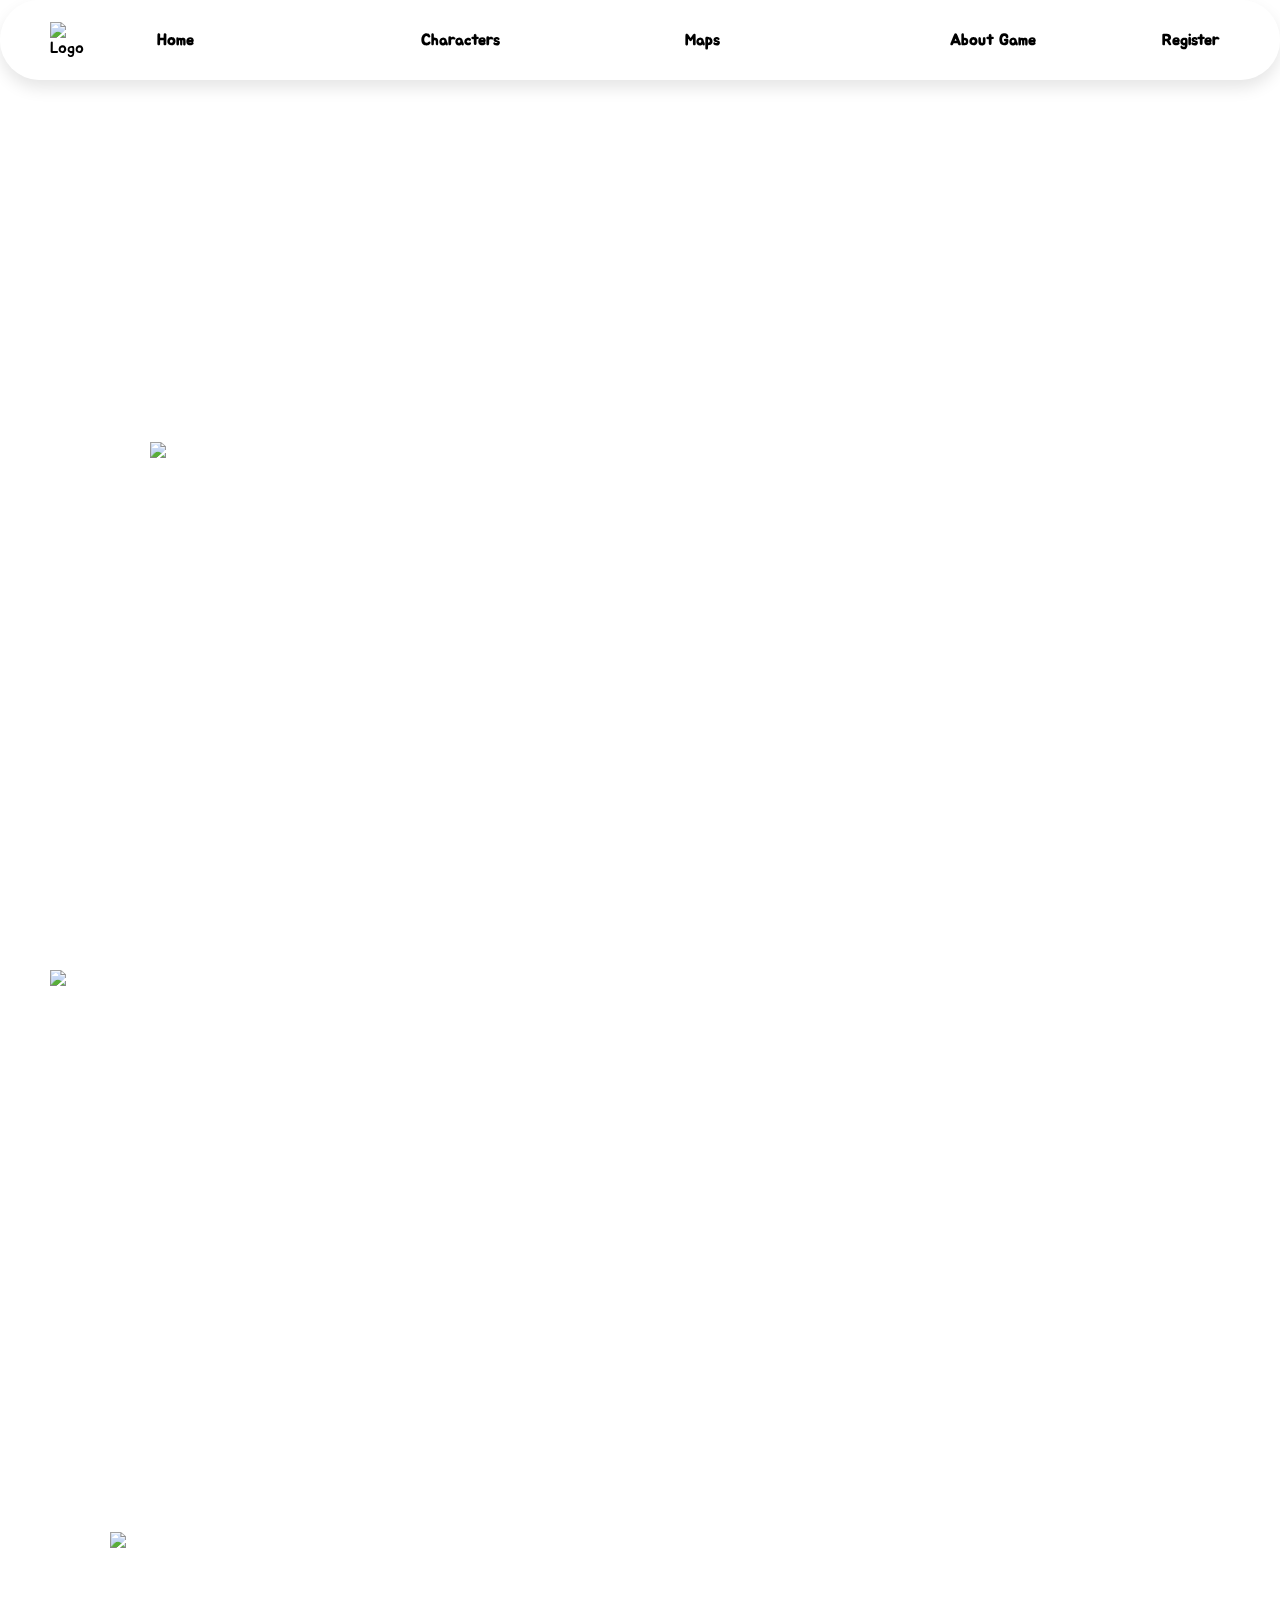
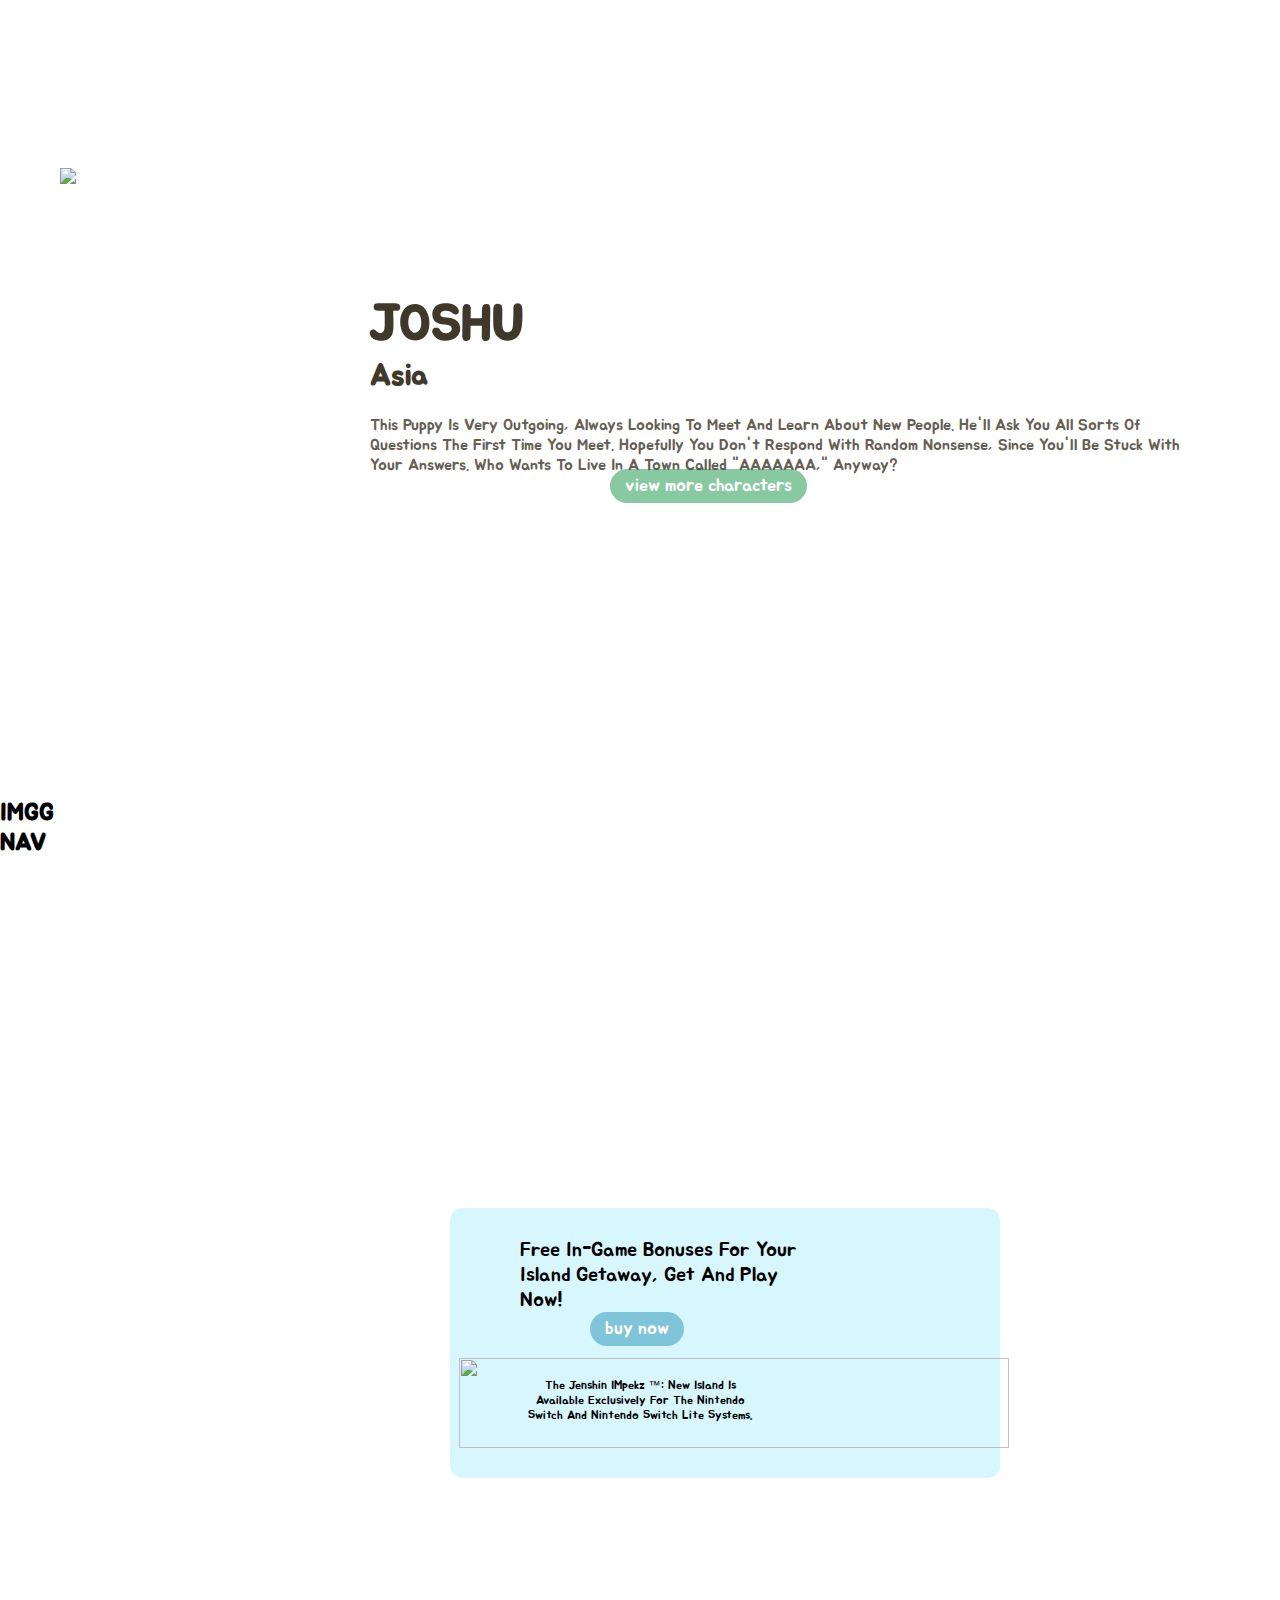
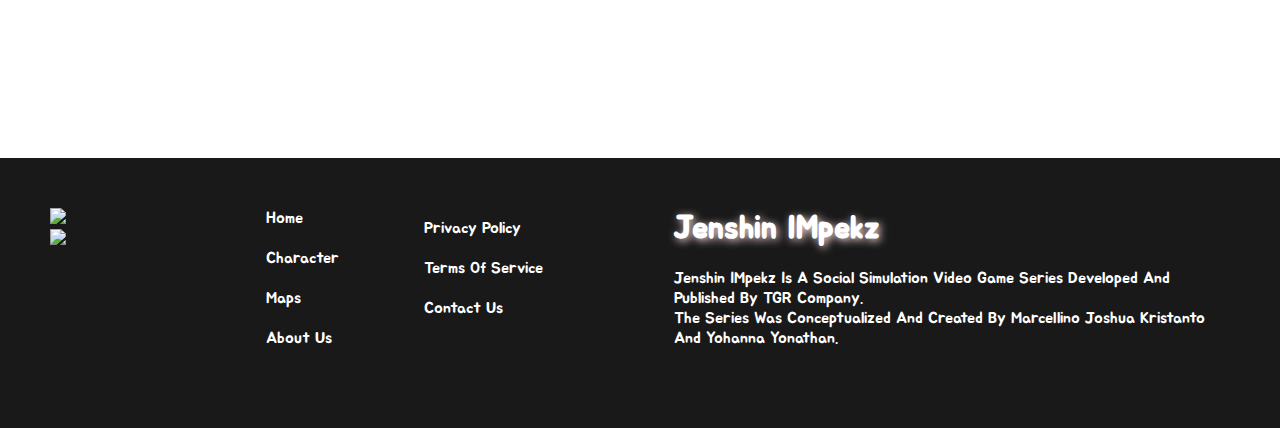
==== commit 0e33c54d: "update-14" ====
--- a/Home/index.html
+++ b/Home/index.html
@@ -113,15 +113,14 @@
     </section>
 
     <!-- Maps -->
-    <section class="containerMaps">
+    <!-- <section class="containerMaps">
         <div class="maps">
             <div class="background">
                 <div id="mapsHead">
                     <img src="../assets/mapsHead.png">
                 </div>
             </div>
-
-            <div class="wrap">
+            <div class="wrap"> 
                 <div class="mapsPisah">
                     <div class="slideImage">
                         <span id="slide-1"></span>
@@ -129,9 +128,9 @@
                         <span id="slide-3"></span>
     
                         <div class="slide">
-                            <img src="../assets/MapsAsia.png" alt="" class="imgAsia">
-                            <img src="../assets/MapsErop.png" alt="" class="imgEropa">
-                            <img src="../assets/MapsAfrika.png" alt="" class="imgAfrika">
+                            <img src="../assets/Maps/asiaMaps.png" alt="" class="imgAsia">
+                            <img src="../assets/Maps/europeMaps.png" alt="" class="imgEropa">
+                            <img src="../assets/Maps/africaMaps.png" alt="" class="imgAfrika">
                         </div>
                     </div>
                     <div class="navigation">
@@ -142,7 +141,25 @@
                 </div>
             </div>
         </div>
-    </section>
+    </section> -->
+
+
+    <!-- MAPSSSSS -->
+
+    <section class="newMaps">
+
+        <div class="newMapsImg">
+            <h2>IMGG</h2>
+        </div>
+
+        <div class="newMapsNav">
+            <h2>NAV</h2>
+        </div>
+
+
+
+    </section>
+
 
     <!-- Buy Now -->
     <section class="buyNow">
--- a/Home/style.css
+++ b/Home/style.css
@@ -536,7 +536,10 @@
 
 
 
-@media only screen and (max-width: 415px){
+@media only screen and (max-width: 391px){
+    body{
+        overflow-x: hidden;
+    }
     #jumbotron1{
         width: calc(100% + 0vw);
         height: 70vh;
@@ -562,6 +565,9 @@
     }
     .aset img{
         width: 0;
+    }
+    .slideFrame{
+        display: none;
     }
     .slideImages{
         display: none;
@@ -626,7 +632,7 @@
     }
     .toCharacter{
         display: block;
-        width: 800px;
+        width: 600px;
         margin-top: 90px;
         margin-left: -300px;
     }
@@ -643,6 +649,20 @@
     .wrap{
         display: none;
     }
+
+    .mapsPisah {
+        display: flex;
+        flex-direction: row;
+    }
+
+
+    /* MAPSSSSSSS */
+    .newMaps {
+        background-color: #40382B;
+        display: flex;
+        flex-direction: row;
+    }
+
 
     /* Buy Now */
     .wrapper-buy #background .gambar img{
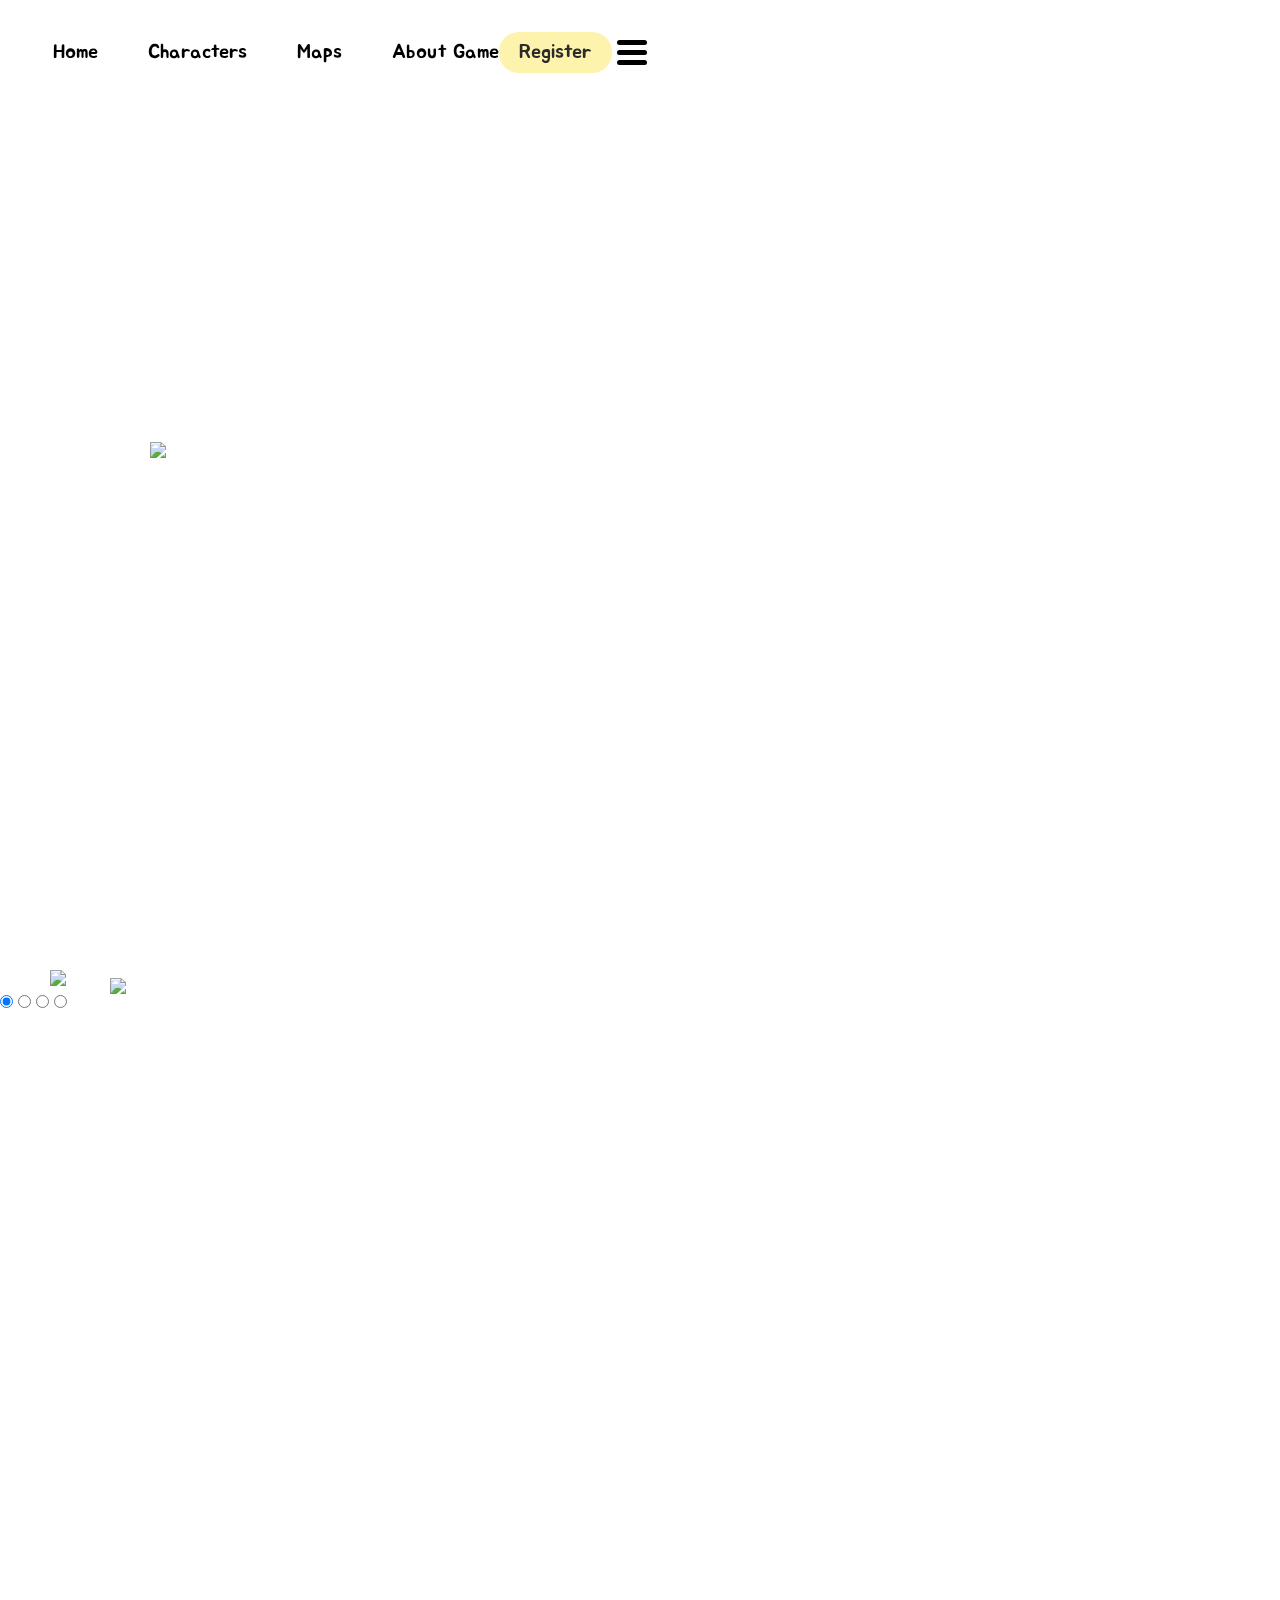
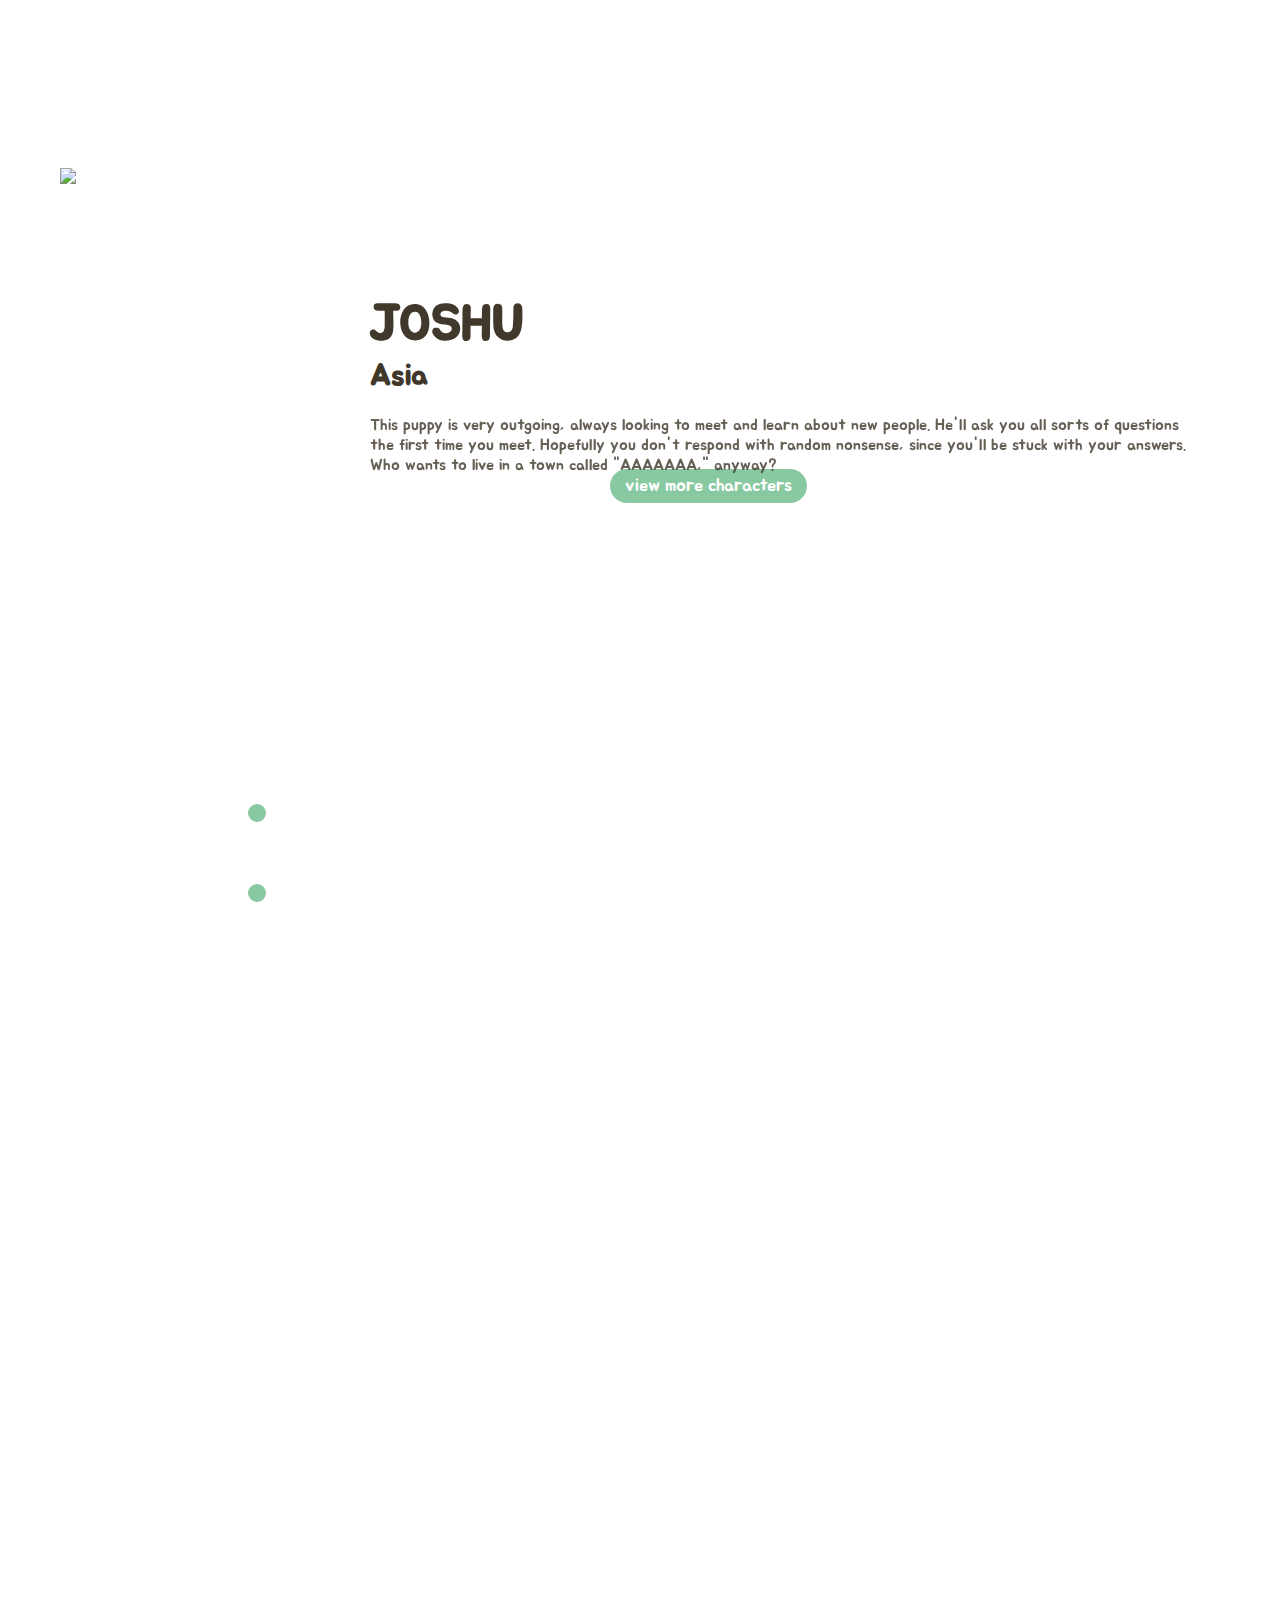
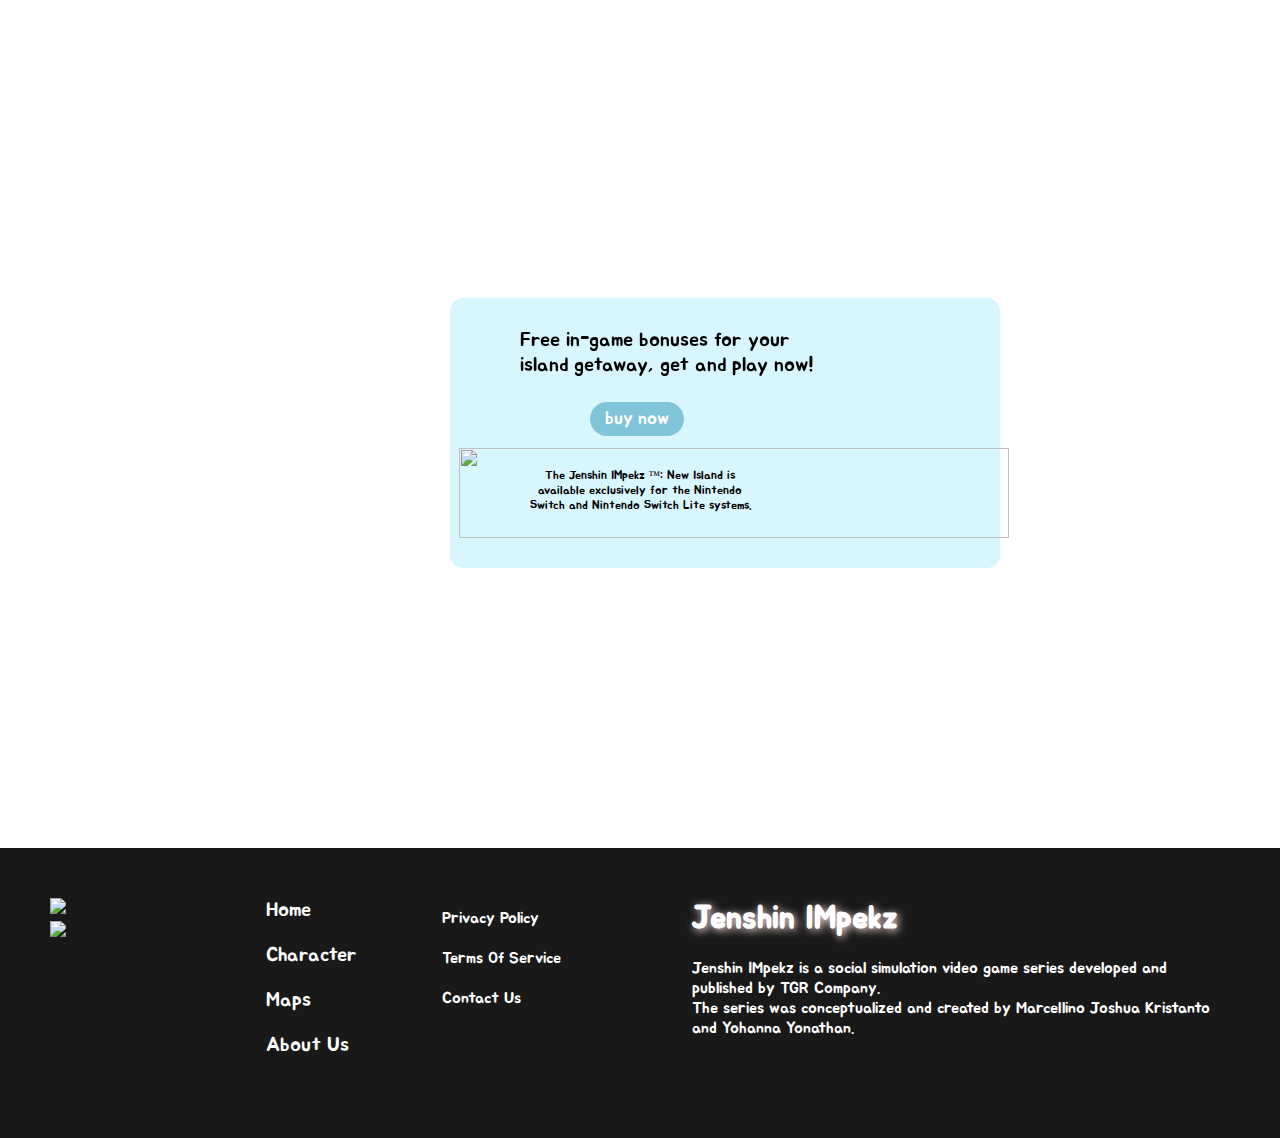
==== commit 6948a628: "update-28" ====
--- a/Home/index.html
+++ b/Home/index.html
@@ -9,8 +9,10 @@
     <link rel="preconnect" href="https://fonts.gstatic.com" crossorigin>
     <link href="https://fonts.googleapis.com/css2?family=Jua&family=Lexend+Deca:wght@800&display=swap" rel="stylesheet">
     <link type="text/css" rel="stylesheet" href="style.css">
+    <link type="text/css" rel="stylesheet" href="slide.css">
     <link type="text/css" rel="stylesheet" href="../Tempalte.css"> 
-    <link rel="stylesheet" href="../templateNavbar.css">
+    <link type="text/css" rel="stylesheet" href="newNavbar.css">
+    <!-- <link rel="stylesheet" href="../templateNavbar.css"> -->
 
     <meta name="viewport" content="width=device-width, initial-scale=1.0">
     <title>Jenshin IMpekz - Home</title>
@@ -19,7 +21,48 @@
 <body>
     
     <!-- NavBar -->
-    <nav id="hed">
+
+    <!-- New navbar -->
+
+    <header>
+        <div class="navbar">
+            <div class="logo">
+                <img src="../assets/News/logo.png" alt="">
+            </div>
+
+            <ul class="links">
+                <li><a href="../Home/index.html">Home</a></li>
+                <li><a href="../Character/charachter.html">Characters</a></li>
+                <li><a href="../Maps/maps.html">Maps</a></li>
+                <li><a href="../About/about.html">About Game</a></li>
+
+            </ul>
+
+            <a href="../Regist/sign.html" class="actionButton">Register</a>
+
+            <div class="toggleButton">
+                <div class="line"></div>
+                <div class="line"></div>
+                <div class="line"></div>
+            </div>
+
+
+        </div>
+    </header>
+
+
+
+
+
+
+
+    <!-- *********************** -->
+
+
+
+
+
+    <!-- <nav id="hed">
         <input type="checkbox" id="nav-toggle">
         <div class="logo">
             <img src="../assets/News/logo.png" alt="logo">
@@ -30,8 +73,14 @@
             <li> <a href="../Character/charachter.html">Characters</a></li>
             <li><a href="../Maps/maps.html">Maps</a></li>
             <li><a href="../About/about.html">About Game</a></li>
-            
-        </ul>
+
+            <li><a href="../Regist/sign.html">Register</a></li> -->
+
+            <!-- <div id="button"> -->
+                <!-- <a href="../Regist/sign.html">Register</a> -->
+            <!-- </div> -->
+            
+        <!-- </ul>
     
         <label for="nav-toggle" class="icon-burger">
             <div class="line"></div>
@@ -39,10 +88,32 @@
             <div class="line"></div>
         </label>
     
-        <div id="button">
-            <a href="../Regist/sign.html">Register</a>
-        </div>
-    </nav>
+        
+    </nav> -->
+
+    <!-- NAVBARRRR -->
+
+    <!-- <div class="navbar">
+
+        <div class="logo">
+            <img src="../assets/News/logo.png" alt="">
+        </div>
+
+        <ul class="links">
+            <li><a href="../Home/index.html">Home</a></li>
+            <li><a href="../Character/charachter.html">Characters</a></li>
+            <li><a href="../Maps/maps.html">Maps</a></li>
+            <li><a href="../About/about.html">About Game</a></li>
+        </ul>
+
+        <a href="../Regist/register.html">Register</a>
+
+
+
+    </div> -->
+
+    <!-- ############################## -->
+
 
 
     <section id="BodyPage">
@@ -66,19 +137,53 @@
                     <a href="../News/news.html"><img src="../assets/newsHead.png"></a>
                     
                 </div>
-                <div class="slideFrame"> 
-                    <div class="slideImages">   
-                        <div class="img1">
-                            <img src="../assets/NewsSlide.png">
-                        </div>
-                        <div class="img1">
-                            <img src="../assets/NewsSlide.png">
-                        </div>
-                        <div class="img1">
-                            <img src="../assets/NewsSlide.png">
-                        </div>
-                    </div>
-                </div>
+                <div id="slider">
+                    <input type="radio" name="slider" id="slide1" checked>
+                    <input type="radio" name="slider" id="slide2">
+                    <input type="radio" name="slider" id="slide3">
+                    <input type="radio" name="slider" id="slide4">
+                    <div id="slides">
+                       <div id="overflow">
+                          <div class="inner">
+                             <div class="slide slide_1">
+                                <div class="slide-content">
+                                   <img src="../assets/NewsSlide.png" alt="">
+                                </div>
+                             </div>
+                             <div class="slide slide_2">
+                                <div class="slide-content">
+                                    <img src="../assets/NewsSlide.png" alt="">
+            
+                                </div>
+                             </div>
+                             <div class="slide slide_3">
+                                <div class="slide-content">
+                                    <img src="../assets/NewsSlide.png" alt="">
+            
+                                </div>
+                             </div>
+                             <div class="slide slide_4">
+                                <div class="slide-content">
+                                    <img src="../assets/NewsSlide.png" alt="">
+            
+                                </div>
+                             </div>
+                          </div>
+                       </div>
+                    </div>
+                    <div id="controls">
+                       <label for="slide1"></label>
+                       <label for="slide2"></label>
+                       <label for="slide3"></label>
+                       <label for="slide4"></label>
+                    </div>
+                    <div id="bullets">
+                       <label for="slide1"></label>
+                       <label for="slide2"></label>
+                       <label for="slide3"></label>
+                       <label for="slide4"></label>
+                    </div>
+                 </div>
                 <div class="aset">
                     <img src="../assets/dino.png">
                 </div>
@@ -112,54 +217,49 @@
         </div>
     </section>
 
-    <!-- Maps -->
-    <!-- <section class="containerMaps">
-        <div class="maps">
-            <div class="background">
-                <div id="mapsHead">
-                    <img src="../assets/mapsHead.png">
-                </div>
-            </div>
-            <div class="wrap"> 
-                <div class="mapsPisah">
-                    <div class="slideImage">
-                        <span id="slide-1"></span>
-                        <span id="slide-2"></span>
-                        <span id="slide-3"></span>
-    
-                        <div class="slide">
-                            <img src="../assets/Maps/asiaMaps.png" alt="" class="imgAsia">
-                            <img src="../assets/Maps/europeMaps.png" alt="" class="imgEropa">
-                            <img src="../assets/Maps/africaMaps.png" alt="" class="imgAfrika">
-                        </div>
-                    </div>
-                    <div class="navigation">
-                        <a href="#slide-1">1</a>
-                        <a href="#slide-2">2</a>
-                        <a href="#slide-3">3</a>
-                    </div>
-                </div>
-            </div>
-        </div>
-    </section> -->
-
-
     <!-- MAPSSSSS -->
 
-    <section class="newMaps">
-
-        <div class="newMapsImg">
-            <h2>IMGG</h2>
-        </div>
-
-        <div class="newMapsNav">
-            <h2>NAV</h2>
-        </div>
-
-
-
-    </section>
-
+    <section class="containerMaps">
+        <div class="newMaps">
+            <div class="MapsHead">
+                <img src="../assets/Home/mapsHead.png" alt="">
+            </div>
+            <div class="newMapsImg">
+                <img id="imgMapChange" src="../assets/Maps/asiaMaps.png" alt="">
+                
+            </div>
+    
+            <div class="newMapsNavbar">
+                <nav class="newMapsNav">
+                    <ul id="mapKlik">
+    
+                        <li>
+                            <a class="active" onclick="changeImg('../assets/Maps/asiaMaps.png');">
+                                        Asia
+                            </a>
+                        </li>
+    
+                        <li>
+                            <a onclick="changeImg('../assets/Maps/europeMaps.png');">
+                                        Europe
+                            </a>
+                        </li>
+    
+                        <li>
+                            <a onclick="changeImg('../assets/Maps/africaMaps.png');">
+                                        Africa
+                            </a>
+                        </li>
+    
+                        <!-- <li> <a href="#asiaMaps" class="active">Asia</a></li>
+                        <li> <a href="#europeMaps" >Europe</a></li>
+                        <li> <a href="#africaMaps" >Africa</a></li> -->
+                    </ul>
+                </nav>
+            </div>
+            
+        </div>
+    </section>
 
     <!-- Buy Now -->
     <section class="buyNow">
@@ -236,4 +336,5 @@
     </footer>
 
 </body>
+<script src="home.js"></script>
 </html>--- a/Home/style.css
+++ b/Home/style.css
@@ -57,67 +57,17 @@
 
 .aset{
     margin: 20px;
+    margin-top: -120px;
     padding: 5px 90px 10px 90px;
     position: absolute;
 }
 
 .aset img{
+    position: absolute;
     width: 100px;
 }
 
 /* Slider dari isi News */
-
-.slideFrame{
-    height: 516px; 
-    width: 845px;
-    overflow: hidden;
-    /* height: 800px; */
-    /* width: 1200px; */
-    margin-left: 70px;
-    /* margin-top: 90px; */
-    /* background-color: green; */
-}
-
-@-webkit-keyframes slide_animation{
-    0%{left: 0px;}
-    10%{left: 0px;}
-    20%{left: 1500px;}
-    30%{left: 1500px;}
-    40%{left: 1500px;}
-    50%{left: 1500px;}
-    60%{left: 1500px;}
-    70%{left: 1500px;}
-    80%{left: 0px;}
-    90%{left: 0px;}
-    100%{left: 0px;}
-}
-
-.slideImages{
-    margin-top: 1000px;
-    width: 10900px;
-    height: 400px;
-    margin: 0 0 0 -2400px;
-    position: relative;
-    -webkit-animation-name: slide_animation;
-    -webkit-animation-duration: 13s;
-    -webkit-animation-iteration-count: infinite;
-    -webkit-animation-direction: alternate;
-    -webkit-animation-play-state: running;
-    /* background-color: grey; */
-}
-
-.img1{
-    height: 400px;
-    width: 1000px;
-    position: relative;
-    float: left;
-    /* background-color: red; */
-}
- 
-.img1 img{
-    width: 630px;
-}
-
 
 /* #######################################3 */
 /* New Character */
@@ -125,6 +75,8 @@
     width: 100%;
     height: 750px;
     background-image: url("../assets/backNewChar.png");
+    background-size: cover;
+    background-position: center;
 }
 
 .headChar{
@@ -239,73 +191,114 @@
 /* #######################################3 */
 
 /* Maps */
+
+
+
+#mapKlik {
+    list-style: none;
+}
+
 .containerMaps{
     width: 100%;
     height: 750px;
 
-    
-    background-image: url("../assets/bgMaps.png");
+    background: url('../assets/Maps/bgMaps.png');
     background-size: cover;
     background-position: center;
-    margin-bottom: -2px;
-}
-
-#mapsHead{
-    display: flex;
-    justify-content: center;
-    align-items: start;
-}
-
-#mapsHead img{
-    margin-top: 50px;
-    padding: 20px 0px 20px 0px;
-    width: 98vw;
-    /* display: flex; */
-    /* justify-content: center;
-    align-items: start; */
-}
-
-.slide img{
-    width: 700px;
-}
-
-.slide{
-    display: flex;
-}
-
-.wrap {
-    width: 700px;
-    margin: auto;
-    margin-top: 50px;
-    margin-left: 130px;
-    overflow: hidden;
-    /* transition: 1s; */
-    /* display: inline-block; */
-    /* display: flex;
-    justify-content: space-between; */
-}
-
-#slide-1:target ~ .slide{
-    margin-left: 0px;
-}
-
-#slide-2:target ~ .slide{
-    margin-left: -100%;
-}
-
-#slide-3:target ~ .slide{
-    margin-left: -200%;
-}
-
-
-.navigation a{
-    display: inline-block;
-    height: 25px;
-    width: 25px;
-    background-color: rgb(84, 103, 103);
-    font-size: 0px;
+}
+
+.newMaps {
+    content: "";
+    display: table;
+    clear: both;
+    
+}
+
+.newMapsImg {
+    margin-left: 150px;
+    margin-top: 4%;
+    float: left;
+    width: 50%;
+    padding: 10px;
+}
+
+
+.newMaps .MapsHead img{
+    margin-top: 5%;
+    width: 100%;
+}
+
+.newMapsNavbar {
+    float: left;
+    width: 50%;
+    padding: 10px;
+}
+
+
+/* //VERTICAL NAV */
+.newMapsNav {
+    position: relative;
+    top: 50%;
+    transform: translateY(-50%);
+    margin-left: 150%;
+    margin-top: -50%;
+}
+
+.newMapsNav #mapKlik {
+    padding-left: 50px;
+    position: relative;
+}
+
+.newMapsNav #mapKlik::after {
+    content: "";
+    position: absolute;
+    width: 3px;
+    height: calc(100% - 58px);
+    left: 40px;
+    top: 0;
+    background: white;
+    z-index: -1;
+    margin-top: 29px;
+}
+
+.newMapsNav #mapKlik li {
+    padding: 30px 0;
+    padding-left: 20px;
+}
+
+.newMapsNav #mapKlik li a {
+    text-decoration: none;
+    position: relative;
+    font-size: 18px;
+    line-height: 1rem;
+    color: white;
+    cursor: pointer;
+}
+
+.newMapsNav #mapKlik li a:before {
+    content: "";
+    position: absolute;
+    background: #88C9A1;
+    width: 18px;
+    height: 18px;
+    left: -42px;
+    top: 50%;
+    transform: translateY(-50%);
     border-radius: 50px;
-}
+    border: 4px solid white;
+    transition: 300ms;
+}
+
+.newMapsNav #mapKlik li a.active {
+    font-weight: 600;
+}
+
+
+.newMapsNav #mapKlik li a.active::before {
+    background: white;
+}
+
+/* **************************************************** */
 
 
 /* #######################################3 */
@@ -509,8 +502,20 @@
 
     /* MAPS */
     .containerMaps{
-        height: 50vh;
-    }
+        height: 55vh;
+    }
+
+    .newMapsImg img{
+        margin-top: 7%;
+        margin-left: -15%;
+        width: 130%;
+    }
+    
+    .newMapsNav{
+        margin-top: -50%;
+        margin-left: 150%;
+    }x
+
     /* Buy Now */
     .wrapper-buy{
         height: 50vh;
@@ -536,52 +541,47 @@
 
 
 
+
+
 @media only screen and (max-width: 391px){
     body{
         overflow-x: hidden;
     }
     #jumbotron1{
         width: calc(100% + 0vw);
-        height: 70vh;
+        height: 100%;
     }
 
     #jumbotron1 img{
         margin-left: 10px;
         margin-top: 250px;
         margin-bottom: 150px;
-        width: 200px !important;
+        width: 70% !important;
     }
 
     /* News */
-    .slideImages .img1 img{
-        width: 300px;
-    }
     #title img{
-        width: 150px;
+        width: 30% !important;
         justify-content: center;
-        margin-left: 50px;
-        margin-top: 50px;
-        margin-bottom: 20px;
-    }
+        margin-left: 10%;
+        margin-top: 10%;
+        margin-bottom: 10%;
+    }
+
     .aset img{
-        width: 0;
-    }
-    .slideFrame{
-        display: none;
-    }
-    .slideImages{
-        display: none;
-        height: 200px;
+        margin-top: 50%;
+        margin-left: -20%;
+        width: 40%;
     }
 
     /* New Character */
     .headChar img{
         box-sizing: border-box;
         /* margin: 50px; */
-        margin-left: 20px;
-        margin-top: 50px;
+        margin-left: 10%;
+        margin-top: 10%;
         /* padding: 20px 10px 20px 10px; */
-        width: 220px;
+        width: 40%;
     }
 
     .wraperChar{
@@ -590,16 +590,16 @@
     }
 
     .newChar{
-        margin-left: -30px;
-        margin-top: -30px;
+        margin-left: -5%;
+        margin-top:0%;
         width: auto;
         /* margin: 50px; */
     }
     
     .newChar #circle{
         margin-top: 0;
-        margin-left: 120px;
-        width: 200px;
+        margin-left: 30%;
+        width: 55%;
         background: url("../assets/Home/newCharGam.png"), #F6CB5C;
         background-position: center;
         border-radius: 100%;
@@ -610,8 +610,8 @@
     
     
     .newChar #circle:hover{
-        margin-left: 120px;
-        width: 200px;
+        margin-left: 30%;
+        width: 60%;
         /* background-image: url("assets/newCharAf.png"); */
         background: url("../assets/Home/newCharGam.png"), #F6CB5C;
         background-position: center;
@@ -620,9 +620,9 @@
     }
 
     .leftWrite{
-        margin-top: 40px;
-        margin-left: 50px;
-        margin-right: 40px;
+        margin-top: 10%;
+        margin-left: 10%;
+        margin-right: 10%;
     }
     .leftWrite h1{
         font-size: 15px;
@@ -632,71 +632,89 @@
     }
     .toCharacter{
         display: block;
-        width: 600px;
-        margin-top: 90px;
-        margin-left: -300px;
+        width: 160%;
+        margin-top: 20%;
+        margin-left: -80%;
     }
     .wraperChar #borderChar{
-        width: 300px;
+        width: 100%;
     }
     .toCharacter :hover{ 
-        border: 4px solid #463D2C;
-    }
-    .toCharacter a:hover{
+        border: 10% solid #463D2C;
     }
 
     /* Maps */
-    .wrap{
+ 
+    .newMapsImg img{
+        margin-top: 20%;
+        margin-left: -55%;
+        width: 150%;
+    }
+
+    .newMapsNav{
+        margin-top: 10%;
+        margin-left: 10%;
+    }
+
+    .newMapsNav #mapKlik{
+        width: 10%;
+        display: flex;
+    }
+
+    .newMapsNav #mapKlik::after{
         display: none;
     }
-
-    .mapsPisah {
-        display: flex;
-        flex-direction: row;
-    }
-
-
-    /* MAPSSSSSSS */
-    .newMaps {
-        background-color: #40382B;
-        display: flex;
-        flex-direction: row;
-    }
-
+   
+    .newMapsNav #mapKlik li a:before{
+        display: none;
+        /* margin-left: 10%; */
+        /* margin-top: -200%; */
+    }    
+
+    .newMapsNav #mapKlik li a{
+        font-size: 100%;
+    }
+
+    .newMapsNav #mapKlik li a:hover,.newMapsNav #mapKlik li a.active{
+        padding: 10% 2%;
+        border-radius: 100px;
+        background-color: white;
+        color: #386B42;
+    }
 
     /* Buy Now */
     .wrapper-buy #background .gambar img{
-        margin-left: 20px;
-        width: 150px;
+        margin-left: 5%;
+        width: 38%;
     }
     .wrapper-buy #background .belakang{
-        left: 55px;
-        width: 300px;
-        height: 20vh;
-        margin-top: -145px;
+        left: 14%;
+        width: 77%;
+        height: 20%;
+        margin-top: -36%;
     }
     .wrapper-buy #background .belakang img{
         display: none;
     }
 
     .wrapper-buy #background .belakang h1{
-        width: 140px;
-        margin-left: 20px;
+        width: 40%;
+        margin-left: 5%;
         font-size: 15px;
         text-align: center;
     }
     .wrapper-buy #background .bawah img{
         position: absolute;
-        width: 300px;
-        height: 90px;
-        margin-top:10px;
-        margin-left: -140px;
+        width: 77%;
+        height: 12%;
+        margin-top:1%;
+        margin-left: -36%;
     }
     
     .wrapper-buy #background .bawahIsi h1{
-        width: 240px;
-        margin-top: 40px;
-        margin-left: -110px;
+        width: 60%;
+        margin-top: 10%;
+        margin-left: -30%;
         font-weight: lighter;
         font-size: 12px;
         text-align: center;
@@ -713,8 +731,8 @@
 
     .buyButton{
         position: absolute;
-        margin-top: 280px;
-        margin-left: -50px;
+        margin-top: 90%;
+        margin-left: -15%;
     }
 }
 
--- a/Home/newNavbar.css
+++ b/Home/newNavbar.css
@@ -0,0 +1,62 @@
+* {
+    margin : 0;
+    padding: 0;
+    box-sizing: border-box;
+    font-family: 'Jua';
+}
+
+li {
+    list-style: none;
+}
+
+a {
+    text-decoration: none;
+    color: black;
+    font-size: 20px;
+}
+
+a:hover {
+    font-size: 21px;
+    background-color: #F1E26F;
+    border-radius: 10px;
+    padding: 4px 4px;
+}
+
+header {
+    background: linear-gradient(to bottom, rgba(255,255,255,100), rgba(255,255,255,0));
+    position: fixed;
+    padding: 15px 53px;
+}
+
+.navbar {
+    width: 100%;
+    height: 75px;
+    margin: 0 auto;
+    display: flex;
+    align-items: center;
+    justify-content: space-between;
+}
+
+.navbar .links {
+    display: flex;
+    gap: 50px;
+}
+
+.navbar .toggleButton .line{
+    width: 30px;
+    height: 5px;
+    background-color: #000;
+    margin: 5px;
+    border-radius: 3px;
+    cursor: pointer;
+}
+
+.actionButton {
+    background-color: #FDF3AC;
+    color: #2B2B2B;
+    padding: 8px 20px;
+    border-radius: 20px;
+}
+
+
+
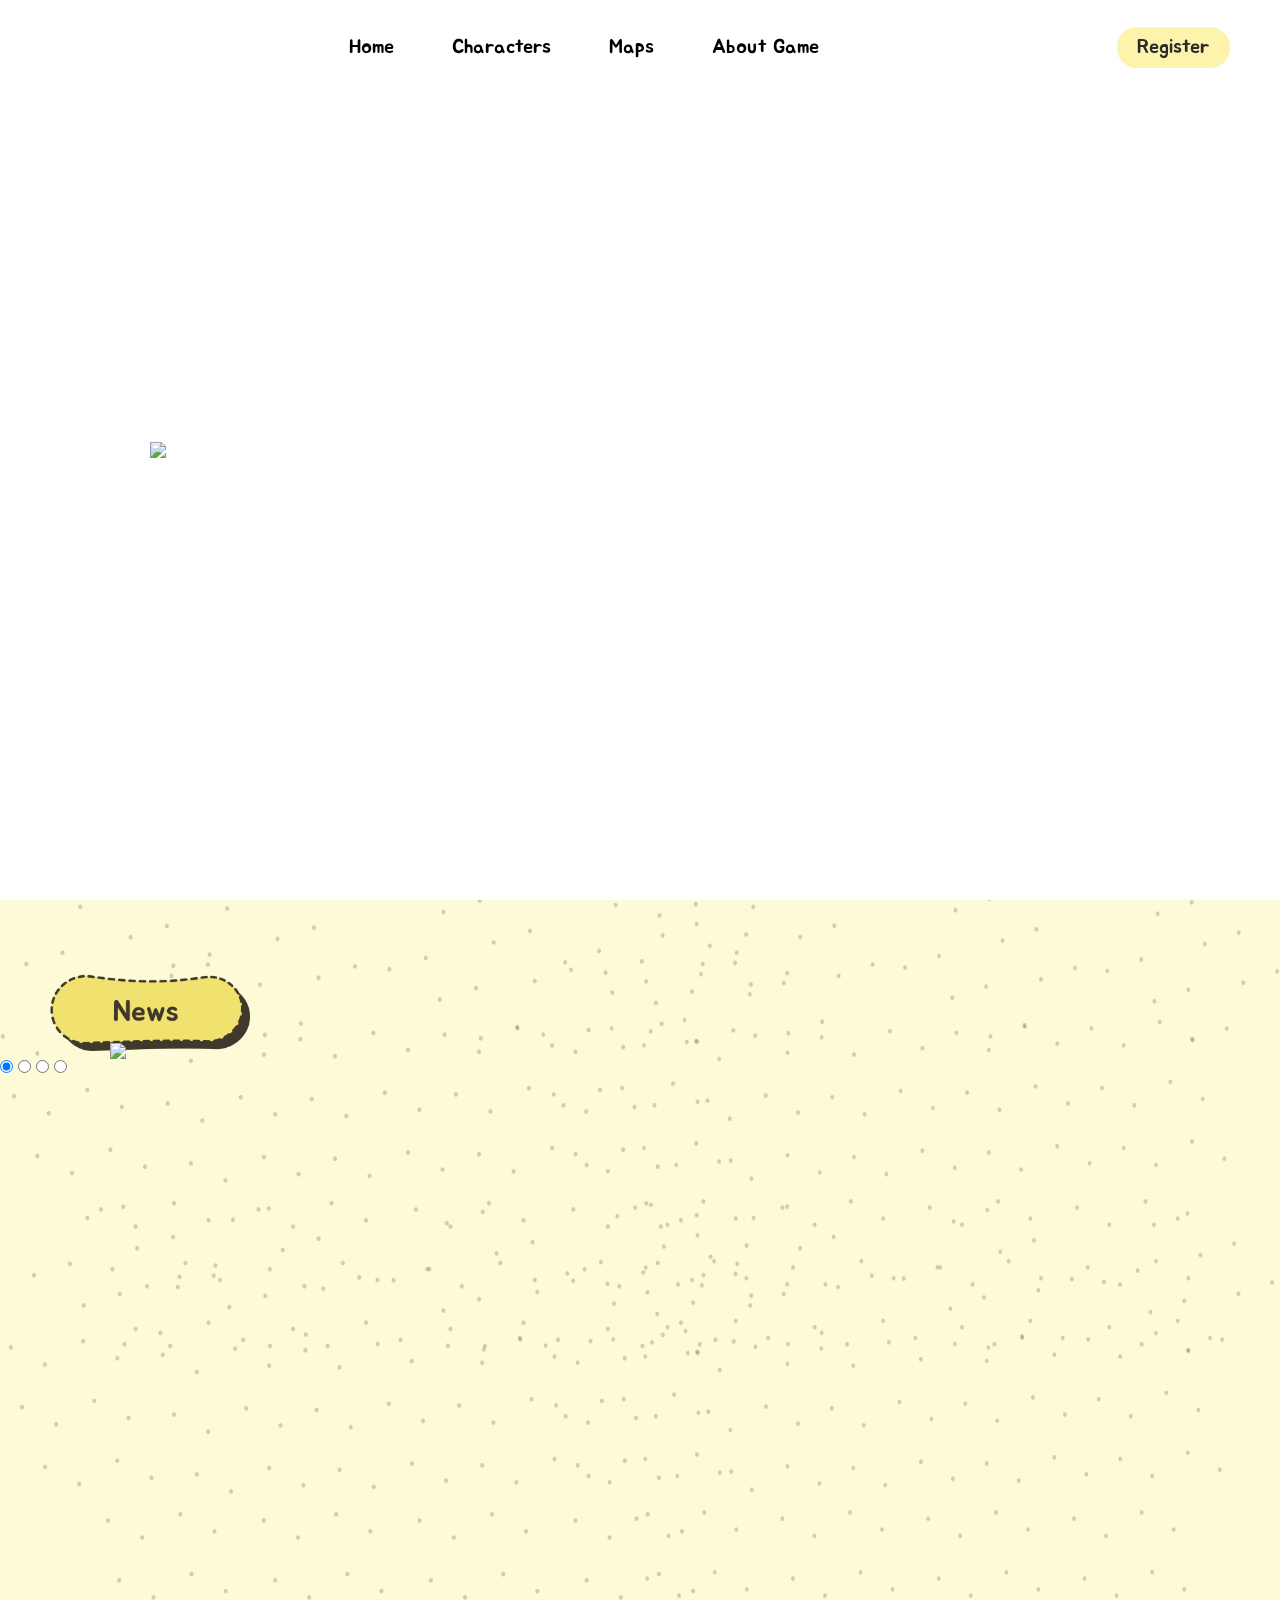
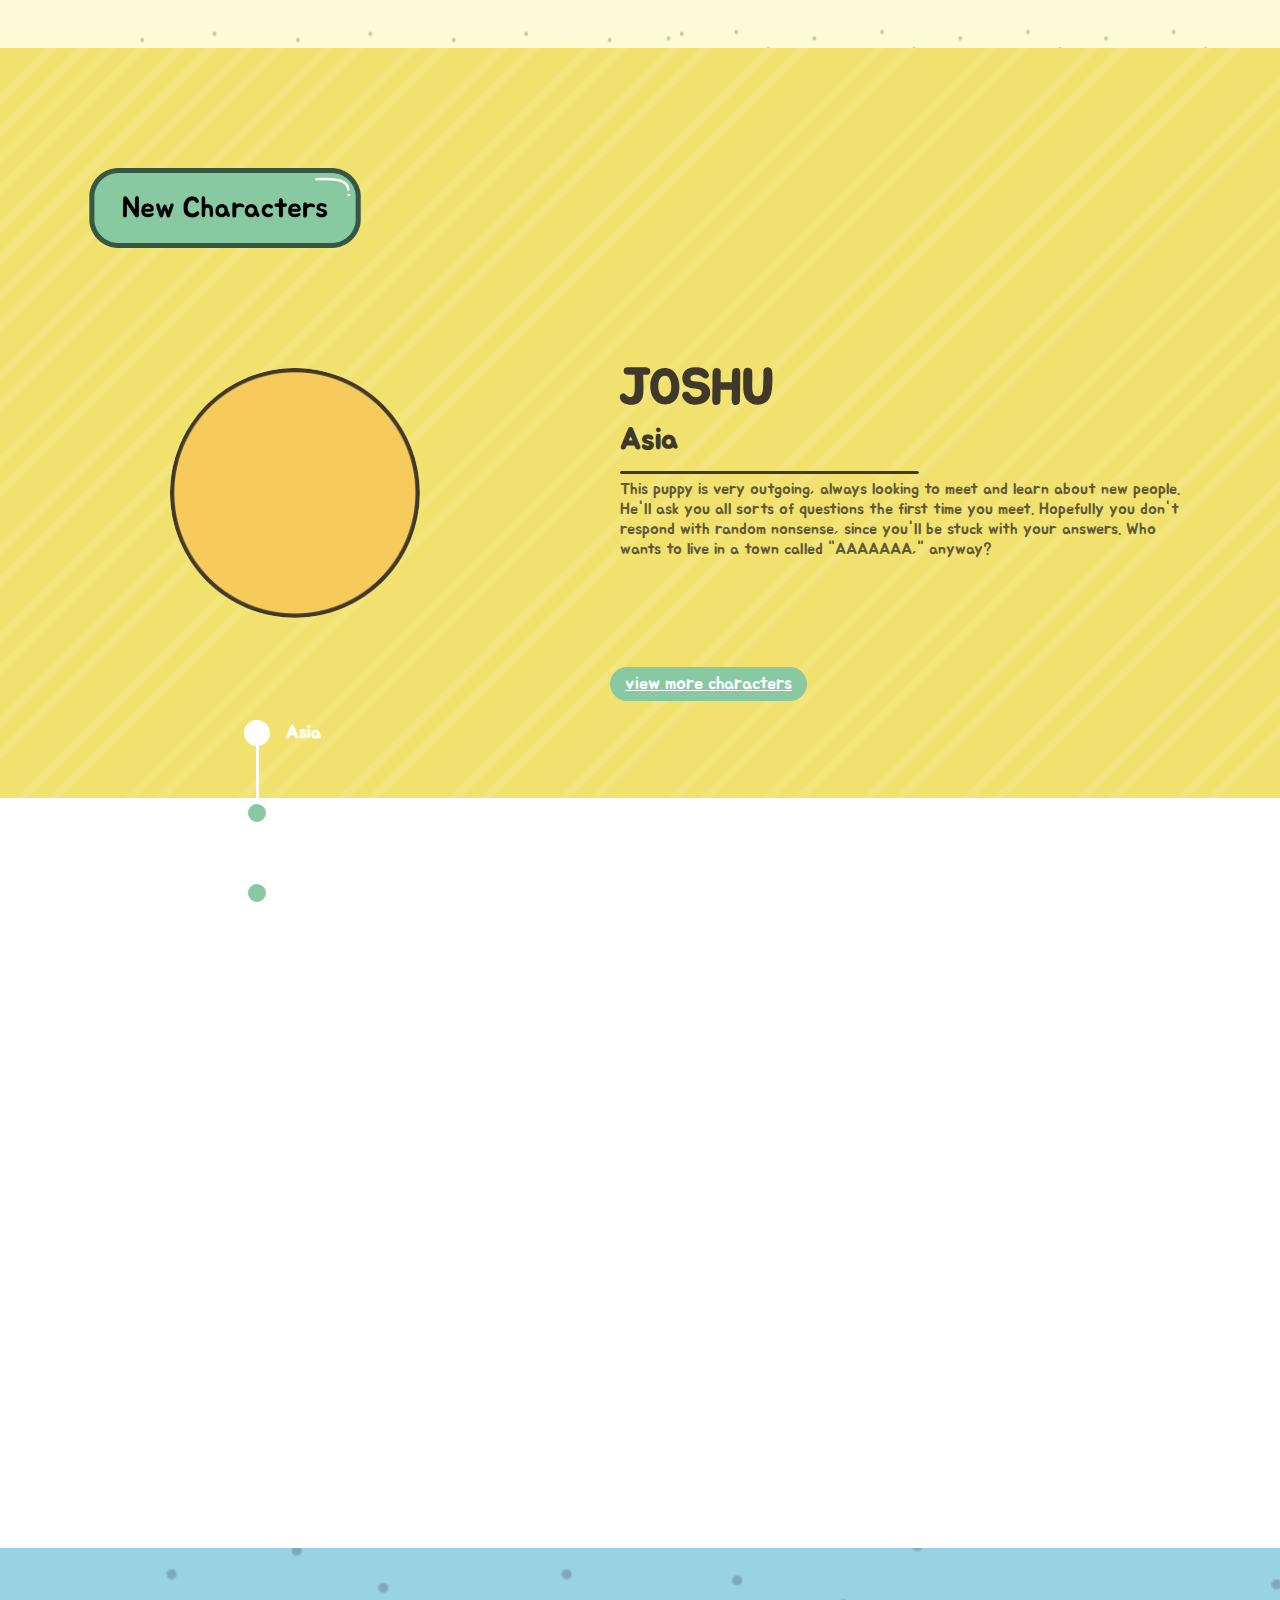
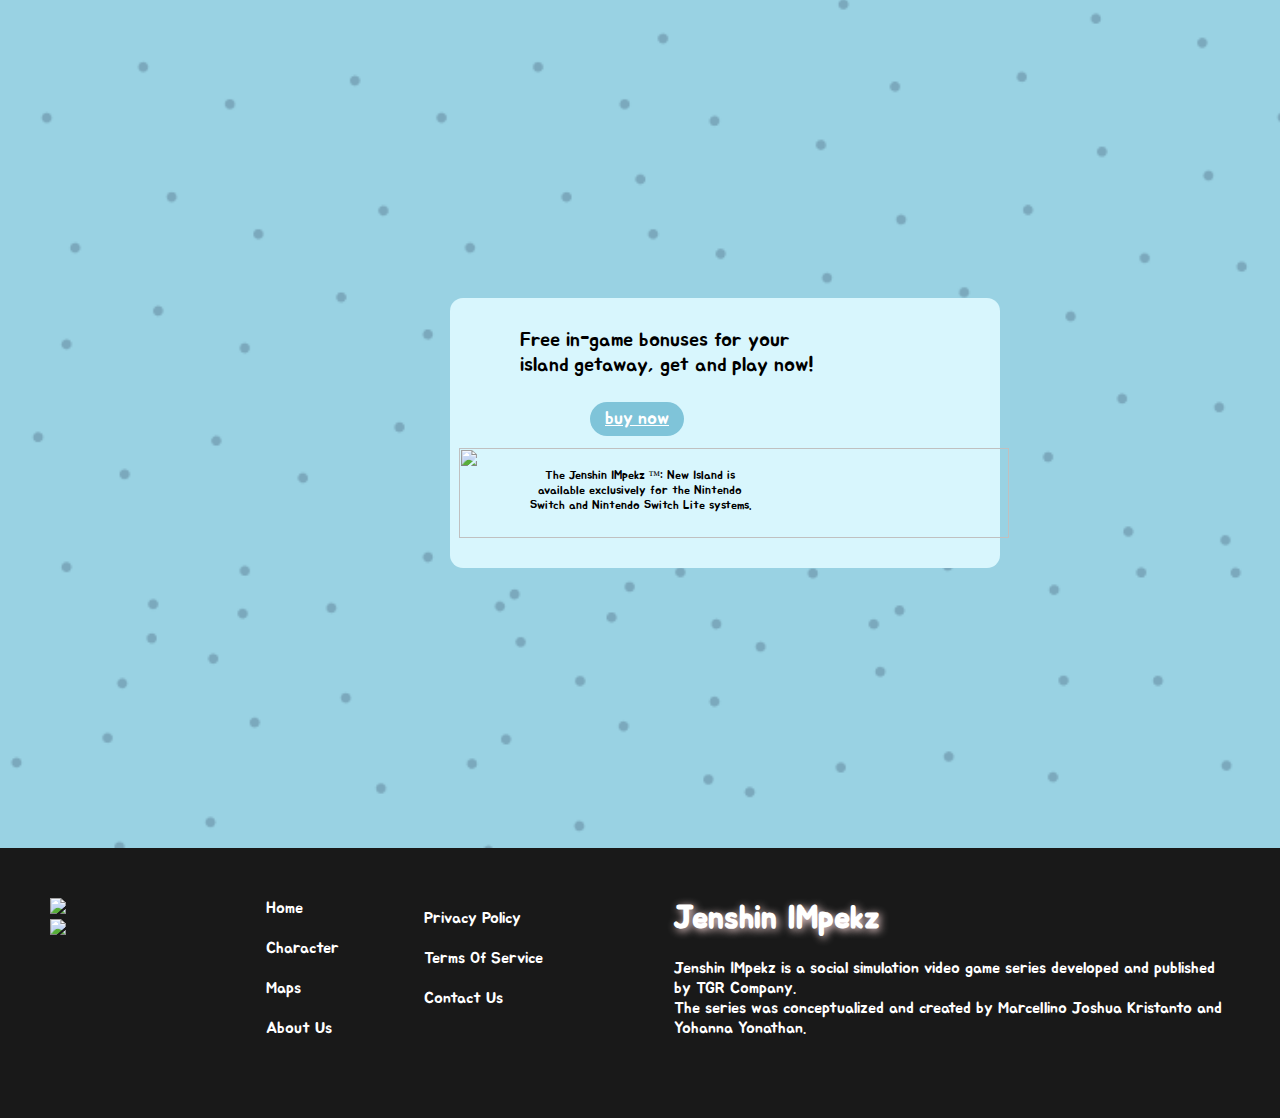
==== commit 5409140f: "update-30" ====
--- a/Home/index.html
+++ b/Home/index.html
@@ -11,7 +11,7 @@
     <link type="text/css" rel="stylesheet" href="style.css">
     <link type="text/css" rel="stylesheet" href="slide.css">
     <link type="text/css" rel="stylesheet" href="../Tempalte.css"> 
-    <link type="text/css" rel="stylesheet" href="newNavbar.css">
+    <link type="text/css" rel="stylesheet" href="../newNavbar.css">
     <!-- <link rel="stylesheet" href="../templateNavbar.css"> -->
 
     <meta name="viewport" content="width=device-width, initial-scale=1.0">
@@ -22,39 +22,38 @@
     
     <!-- NavBar -->
 
-    <!-- New navbar -->
-
-    <header>
+    <header class="navbarHeader">
         <div class="navbar">
             <div class="logo">
                 <img src="../assets/News/logo.png" alt="">
             </div>
 
             <ul class="links">
-                <li><a href="../Home/index.html">Home</a></li>
-                <li><a href="../Character/charachter.html">Characters</a></li>
-                <li><a href="../Maps/maps.html">Maps</a></li>
-                <li><a href="../About/about.html">About Game</a></li>
+                <li><a href="../Home/index.html" class="aNavbar">Home</a></li>
+                <li><a href="../Character/charachter.html" class="aNavbar">Characters</a></li>
+                <li><a href="../Maps/maps.html" class="aNavbar">Maps</a></li>
+                <li><a href="../About/about.html" class="aNavbar">About Game</a></li>
 
             </ul>
 
             <a href="../Regist/sign.html" class="actionButton">Register</a>
 
             <div class="toggleButton">
-                <div class="line"></div>
-                <div class="line"></div>
-                <div class="line"></div>
-            </div>
-
-
-        </div>
+                <div class="line" id="line1"></div>
+                <div class="line" id="line2"></div>
+                <div class="line" id="line3"></div>
+            </div>
+        </div>
+
+        <div class="dropdown">
+            <li><a href="../Home/index.html" class="aNavbar">Home</a></li>
+            <li><a href="../Character/charachter.html" class="aNavbar">Characters</a></li>
+            <li><a href="../Maps/maps.html" class="aNavbar">Maps</a></li>
+            <li><a href="../About/about.html" class="aNavbar">About Game</a></li>
+            <li><a href="../Regist/sign.html" class="actionButton">Register</a></li>
+        </div>
+
     </header>
-
-
-
-
-
-
 
     <!-- *********************** -->
 
@@ -134,7 +133,7 @@
                 <div id="title">
 
                     <!-- SEMENTARA, buat cek NEWS PAGE -->
-                    <a href="../News/news.html"><img src="../assets/newsHead.png"></a>
+                    <a href="../News/news.html"><img src="../assets/Home/newsHead.png"></a>
                     
                 </div>
                 <div id="slider">
@@ -196,17 +195,17 @@
         <div class="character">
             <div class="char" id="char1">
                 <div class="headChar">
-                    <img src="../assets/charHead.png">
+                    <img src="../assets/Home/charHead.png">
                 </div>
             </div>
             <div class="wraperChar">
                 <div class="newChar">
-                    <img src="../assets/circleNewChar.png" alt="" id="circle">
+                    <img src="../assets/Home/circleNewChar.png" alt="" id="circle">
                 </div>
                 <div class="leftWrite">
                     <h1 id="nameChar">Joshu</h1>
                     <h2 id="regionChar">Asia</h2>
-                    <img src="../assets/borders.png" alt="" id="borderChar">
+                    <img src="../assets/Home/borders.png" alt="" id="borderChar">
                     <p id="desc">This puppy is very outgoing, always looking to meet and learn about new people. He'll ask you all sorts of questions the first time you meet.
                         Hopefully you don't respond with random nonsense, since you'll be stuck with your answers. Who wants to live in a town called "AAAAAAA," anyway?</p>
                 </div>
@@ -282,8 +281,7 @@
                     <div class="bawahIsi">
                         <h1>The Jenshin IMpekz ™: New Island is available exclusively for the Nintendo Switch and Nintendo Switch Lite systems.</h1>
                         <img src="../assets/Home/buyHp2.png" alt="" id="hp2">
-                        <img src="../assets/Home/buyHp1.png" alt="" id="hp1">
-                        
+                        <img src="../assets/Home/buyHp1.png" alt="" id="hp1">  
                     </div>
                 </div>
             </div>
@@ -337,4 +335,5 @@
 
 </body>
 <script src="home.js"></script>
+<script src="../newNavbar.js"></script>
 </html>--- a/Home/style.css
+++ b/Home/style.css
@@ -41,7 +41,7 @@
     height: 750px;
 
     
-    background-image: url("../assets/newsBack.png");
+    background-image: url("../assets/Home/newsBack.png");
     background-size: cover;
     background-position: center;
     margin-bottom: -2px;
@@ -74,7 +74,7 @@
 .containerChar{
     width: 100%;
     height: 750px;
-    background-image: url("../assets/backNewChar.png");
+    background-image: url("../assets/Home/backNewChar.png");
     background-size: cover;
     background-position: center;
 }
@@ -308,7 +308,7 @@
 .wrapper-buy{
     width: 100%;
     height: 100vh;
-    background-image: url("../assets/buyNowback.png");
+    background-image: url("../assets/Home/buyNowback.png");
     z-index: -1;
     background-position: center;
     background-size: cover;
@@ -514,11 +514,11 @@
     .newMapsNav{
         margin-top: -50%;
         margin-left: 150%;
-    }x
+    }
 
     /* Buy Now */
     .wrapper-buy{
-        height: 50vh;
+        height: 10vh;
     }
     .wrapper-buy #background .belakang{
         left: 331px;
@@ -683,6 +683,11 @@
     }
 
     /* Buy Now */
+    .wrapper-buy{
+        width: 100%;
+        height: 70vh;
+    }
+
     .wrapper-buy #background .gambar img{
         margin-left: 5%;
         width: 38%;
--- a/newNavbar.css
+++ b/newNavbar.css
@@ -0,0 +1,211 @@
+* {
+    margin : 0;
+    padding: 0;
+    box-sizing: border-box;
+    font-family: 'Jua';
+}
+
+li {
+    list-style: none;
+}
+
+.aNavbar {
+    text-decoration: none;
+    color: black;
+    font-size: 20px;
+    background-color: #FDF3AC,0;
+    border-radius: 10px;
+    padding: 4px 4px;
+}
+
+.aNavbar:hover {
+    font-size: 20px;
+    background-color: #F1E26F;
+    border-radius: 10px;
+    padding: 4px 4px;
+}
+
+/* .links li a:hover {
+    font-size: 20px;
+    background-color: #F1E26F;
+    border-radius: 10px;
+    padding: 4px 4px;
+    scale: 2;
+} */
+
+.navbarHeader {
+    width: 100%;
+    background: linear-gradient(to bottom, rgba(255,255,255,0.7), rgba(255,255,255,0));
+    position: fixed;
+    padding: 10px 50px;
+    backdrop-filter: blur(1px);
+    z-index: 100;
+}
+
+.navbar {
+    width: 100%;
+    height: 75px;
+    margin: 0 auto;
+    display: flex;
+    align-items: center;
+    justify-content: space-between;
+}
+
+
+
+.navbar .links {
+    display: flex;
+    gap: 50px;
+}
+
+/* BURGER */
+.toggleButton {
+    display: none;
+}
+
+.toggleButton .line{
+    width: 30px;
+    height: 5px;
+    background-color: #000;
+    margin: 5px;
+    border-radius: 3px;
+    cursor: pointer;
+}
+
+
+/* REGISTER BUTTON */
+.actionButton {
+    background-color: #FDF3AC;
+    color: #2B2B2B;
+    padding: 8px 20px;
+    border-radius: 20px;
+    cursor: pointer;
+    text-decoration: none;
+    font-size: 20px;
+}
+
+.actionButton:hover {
+    background-color: #FDE95D;
+    color: #000;
+    padding: 8px 20px;
+    border-radius: 20px;
+    cursor: pointer;
+}
+
+
+/* DROPDOWN */
+.dropdown {
+    position: absolute;
+    top: 60px;
+    width: 300px;
+    height: 0;
+    background: rgba(255, 255, 255, 0.8);
+    border-radius: 10px;
+    overflow: hidden;
+    display: none;
+    transition: height 0.2s cubic-bezier(0.175, 0.885, 0.32, 1.275);
+    
+}
+
+.dropdown.open {
+    height: 280px;
+}
+
+.dropdown li{
+    padding: 10px;
+    display: flex;
+    align-items: center;
+    justify-content: center;
+}
+
+.dropdown .actionButton {
+    width: 100%;
+    display: flex;
+    justify-content: center;
+}
+
+
+
+/* RESPONSIVE 1040 391 ***********************************/
+@media only screen and (max-width: 391px){
+
+    .navbar .links, 
+    .navbar .actionButton {
+        display: none;
+    }
+
+    .toggleButton {
+        display: block;
+    }
+
+    .dropdown {
+        display: block;
+        margin-top: 5px;
+        right: 0px;
+        left: 0px;
+    }
+
+}
+
+
+@media only screen and (max-width: 1040px){
+    .navbar .links, 
+    .navbar .actionButton {
+        display: none;
+    }
+
+    .toggleButton {
+        display: block;
+    }
+
+    .dropdown {
+        display: block;
+        width: 400px;
+        right: 50px;
+        margin-top: 5px;
+    }
+
+    /* .dropdown li a:hover {
+        background-color: #F1E26F;
+        border-radius: 10px;
+        padding: 4px 4px;
+    }
+
+    .dropdown .actionButton:hover {
+        background-color: #FDE95D;
+        color: #000;
+        padding: 8px 20px;
+        border-radius: 20px;
+        cursor: pointer;
+    } */
+} 
+
+/* ANIMATION */
+
+.animationLine1 {
+    transform: translateY(10px) rotate(225deg);
+    transition: 0.2s;
+}
+
+.animationLine2 {
+    opacity: 0;
+}
+
+.animationLine3 {
+    transform: translateY(-10px) rotate(-225deg);
+    transition: 0.2s;
+}
+
+
+
+/* .toggleButton .line:nth-child(1){
+    transform: translateY(10px) rotate(225deg);
+}
+
+.toggleButton .line:nth-child(3){
+    transform: translateY(-10px) rotate(-225deg);
+}
+.toggleButton .line:nth-child(2){
+    opacity: 0;
+} */
+
